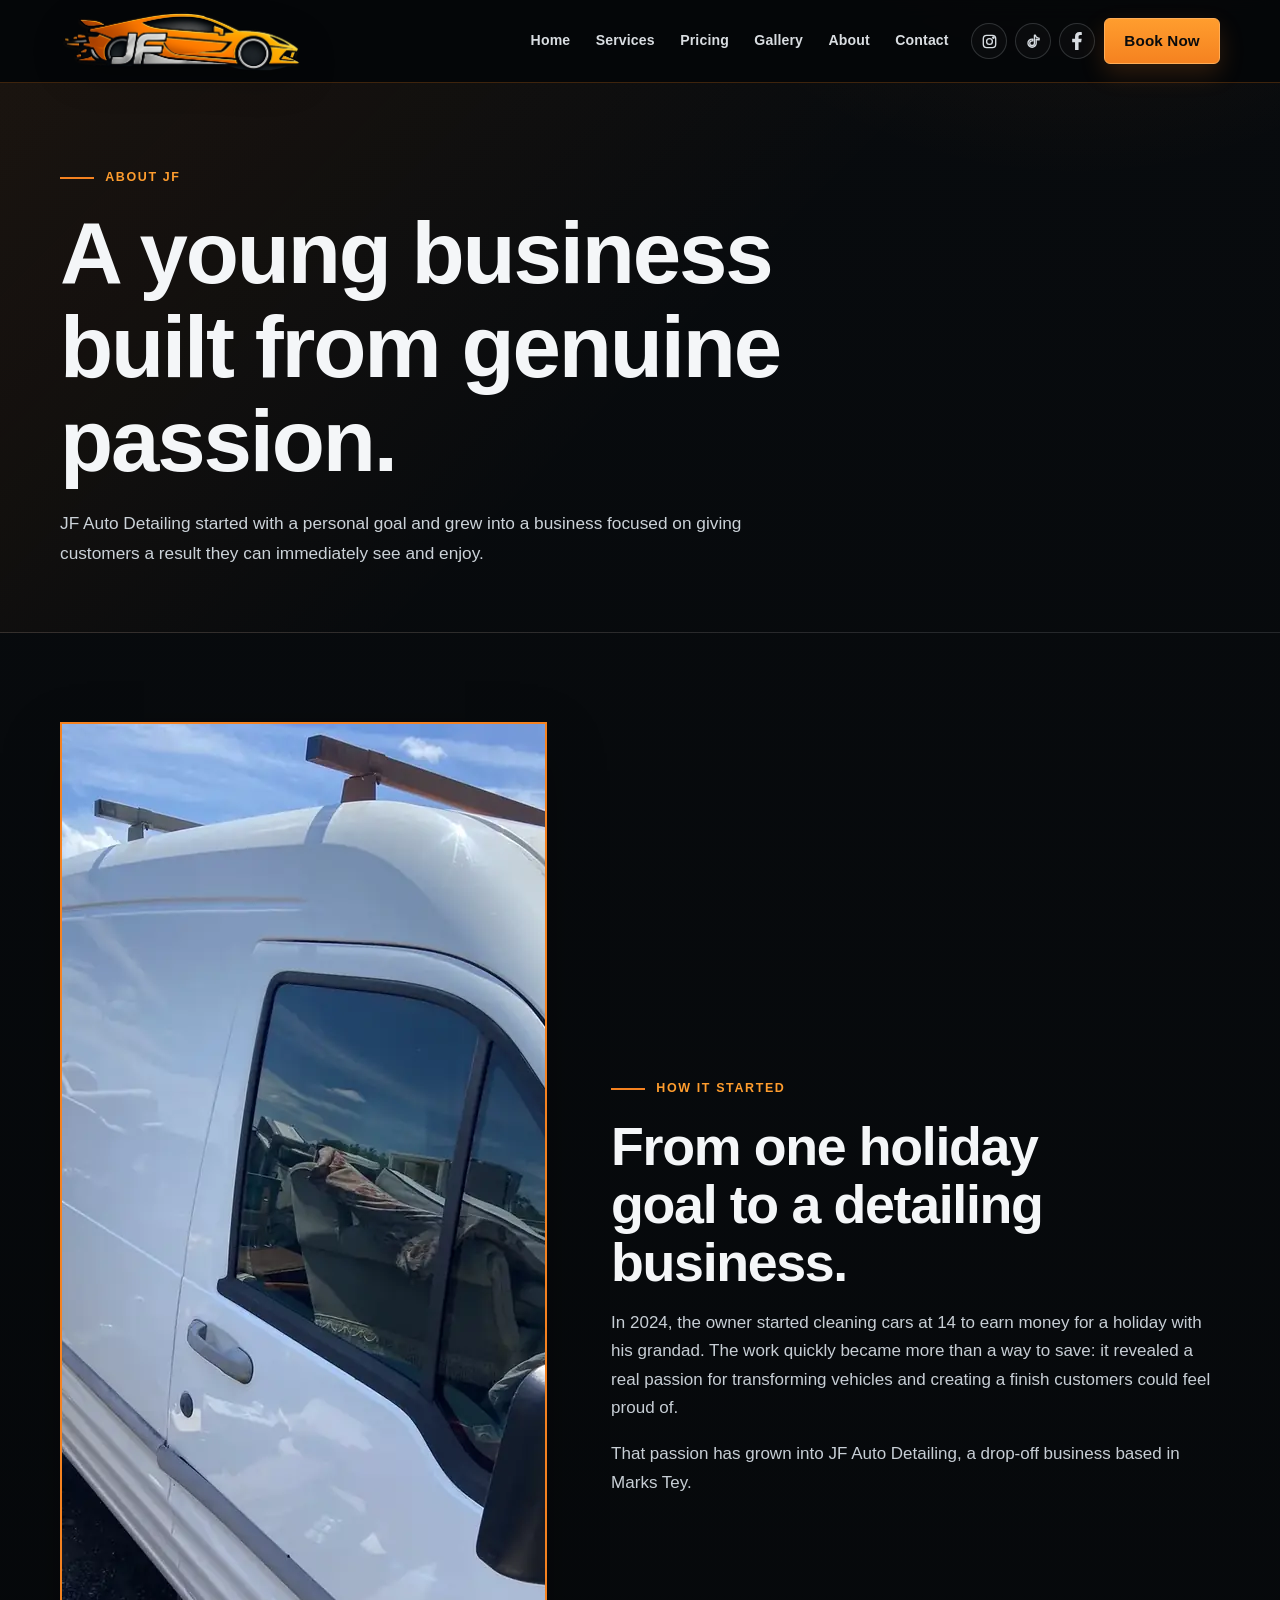
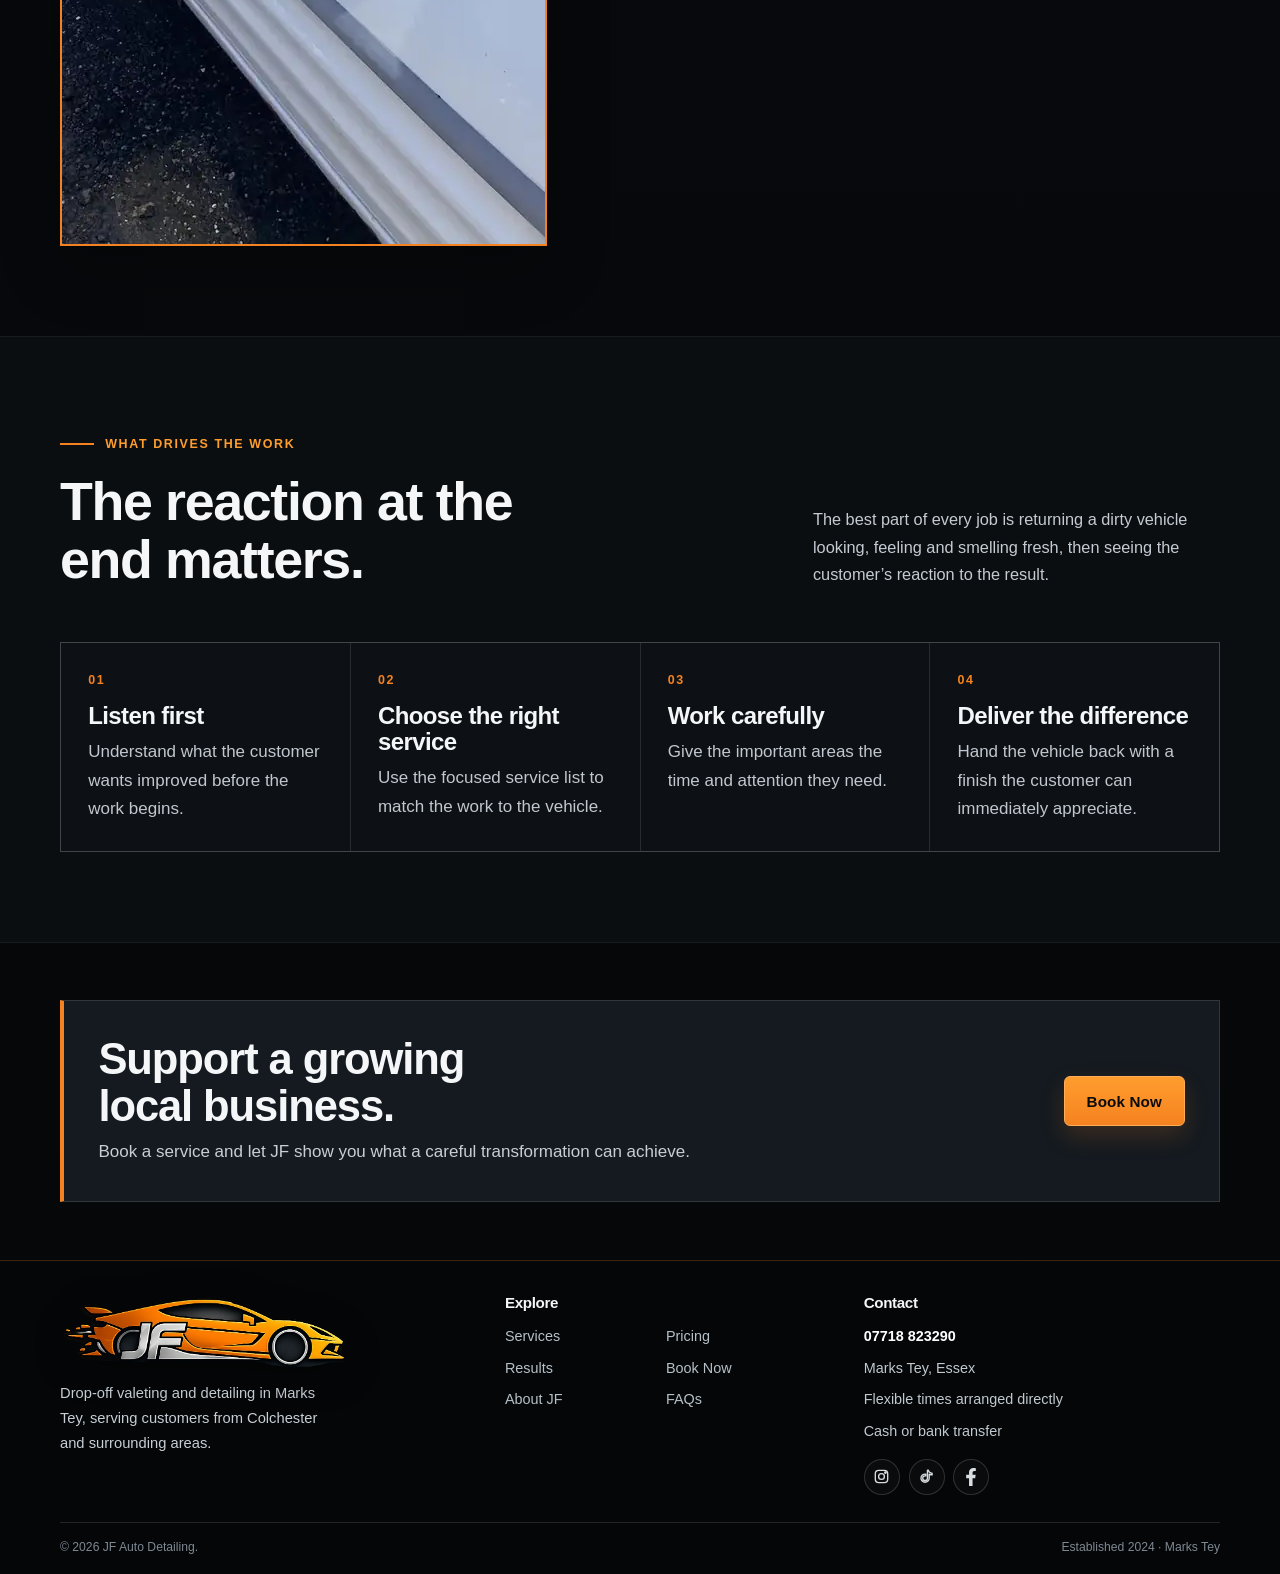
==== about.html @ 9f219333 "Add files via upload" ====
<!DOCTYPE html>
<html lang="en">
<head>
<meta charset="utf-8">
<meta name="viewport" content="width=device-width,initial-scale=1.0">
<meta name="description" content="The story behind JF Auto Detailing, founded in Marks Tey in 2024 by a young car-care enthusiast.">
<meta name="theme-color" content="#050709">
<title>About | JF Auto Detailing</title>
<link rel="icon" href="assets/images/favicon-jf.ico?v=11" sizes="any">
<link rel="icon" href="assets/images/favicon-jf-32.png?v=11" sizes="32x32" type="image/png">
<link rel="apple-touch-icon" href="assets/images/favicon-jf-180.png?v=11" sizes="180x180">

<script>document.documentElement.classList.add('js');</script>
<link rel="stylesheet" href="assets/css/style.css?v=12">
<script defer src="assets/js/site-config.js?v=10"></script>
<script defer src="assets/js/script.js?v=11"></script>
</head><body>
<a class="skip-link" href="#main-content">Skip to main content</a>
<header class="site-header">
  <div class="container nav-wrap">
    <a class="logo" href="index.html" aria-label="JF Auto Detailing homepage">
      <img class="logo-img" src="assets/images/jf-mark-transparent.webp" width="974" height="249" alt="JF Auto Detailing">
    </a>
    <button class="menu-toggle" type="button" aria-label="Open navigation" aria-expanded="false" aria-controls="main-navigation"><span></span></button>
    <nav aria-label="Main navigation">
      <ul class="nav-links" id="main-navigation"><li><a href="index.html">Home</a></li><li><a href="services.html">Services</a></li><li><a href="pricing.html">Pricing</a></li><li><a href="gallery.html">Gallery</a></li><li><a href="about.html" class="active" aria-current="page">About</a></li><li><a href="contact.html">Contact</a></li><li class="nav-socials"><a class="social-icon" data-social="instagram" href="#" aria-label="Instagram"><svg aria-hidden="true" viewBox="0 0 24 24"><rect x="3.25" y="3.25" width="17.5" height="17.5" rx="4.75"></rect><circle cx="12" cy="12" r="4.1"></circle><circle cx="17.55" cy="6.45" r="1.05"></circle></svg><span class="sr-only">Instagram</span></a><a class="social-icon" data-social="tiktok" href="#" aria-label="TikTok"><svg aria-hidden="true" viewBox="0 0 24 24"><path d="M14.7 3.2c.34 1.9 1.37 3.09 3.27 3.77.63.22 1.28.33 1.93.34v2.48a8.17 8.17 0 0 1-4.1-1.08v5.62a5.8 5.8 0 1 1-5.8-5.79c.33 0 .65.03.96.08v2.53a3.28 3.28 0 0 0-.96-.14 3.31 3.31 0 1 0 3.31 3.32V3.2h1.39Z"></path></svg><span class="sr-only">TikTok</span></a><a class="social-icon" data-social="facebook" href="#" aria-label="Facebook"><svg aria-hidden="true" viewBox="0 0 320 512"><path d="M279.14 288l14.22-92.66h-88.91v-60.13c0-25.35 12.42-50.06 52.24-50.06H297V6.26S260.43 0 225.36 0c-73.22 0-121.08 44.38-121.08 124.72v70.62H22.89V288h81.39v224h100.17V288z"></path></svg><span class="sr-only">Facebook</span></a></li><li class="nav-cta"><a class="btn btn-primary" href="booking.html">Book Now</a></li></ul>
    </nav>
  </div>
</header><main id="main-content">
<section class="page-hero"><div class="container"><span class="eyebrow">About JF</span><h1>A young business built from genuine passion.</h1><p>JF Auto Detailing started with a personal goal and grew into a business focused on giving customers a result they can immediately see and enjoy.</p></div></section>
<section class="section"><div class="container story-grid">
  <div class="story-photo reveal"><img src="assets/images/van-after.webp" width="840" height="1120" alt="White van after JF Auto Detailing completed the clean" loading="lazy" decoding="async"></div>
  <div class="story-copy reveal"><span class="section-kicker">How it started</span><h2>From one holiday goal to a detailing business.</h2><p>In 2024, the owner started cleaning cars at 14 to earn money for a holiday with his grandad. The work quickly became more than a way to save: it revealed a real passion for transforming vehicles and creating a finish customers could feel proud of.</p><p>That passion has grown into JF Auto Detailing, a drop-off business based in Marks Tey.</p></div>
</div></section>
<section class="section section-dark"><div class="container">
  <div class="section-head reveal"><div><span class="section-kicker">What drives the work</span><h2>The reaction at the end matters.</h2></div><p>The best part of every job is returning a dirty vehicle looking, feeling and smelling fresh, then seeing the customer’s reaction to the result.</p></div>
  <div class="steps reveal"><article class="step"><strong>01</strong><h3>Listen first</h3><p>Understand what the customer wants improved before the work begins.</p></article><article class="step"><strong>02</strong><h3>Choose the right service</h3><p>Use the focused service list to match the work to the vehicle.</p></article><article class="step"><strong>03</strong><h3>Work carefully</h3><p>Give the important areas the time and attention they need.</p></article><article class="step"><strong>04</strong><h3>Deliver the difference</h3><p>Hand the vehicle back with a finish the customer can immediately appreciate.</p></article></div>
</div></section>
<section class="section-tight"><div class="container"><div class="cta-band reveal"><div><h2>Support a growing local business.</h2><p>Book a service and let JF show you what a careful transformation can achieve.</p></div><a class="btn btn-primary" href="booking.html">Book Now</a></div></div></section>
</main><div class="mobile-actions" aria-label="Quick contact actions">
  <a class="btn btn-secondary" data-phone-link href="tel:+447718823290">Call</a>
  <a class="btn btn-primary" data-sms-link data-mobile-label="Text JF" data-desktop-label="Email JF" href="sms:+447718823290">Text JF</a>
</div>
<footer class="site-footer">
  <div class="container">
    <div class="footer-grid">
      <div class="footer-brand">
        <a class="logo footer-logo" href="index.html" aria-label="JF Auto Detailing homepage">
          <img class="logo-img" src="assets/images/jf-mark-transparent.webp" width="974" height="249" alt="JF Auto Detailing" loading="lazy">
        </a>
        <p data-config-text="footerDescription">Drop-off valeting and detailing in Marks Tey.</p>
      </div>
      <div>
        <h4>Explore</h4>
        <ul class="footer-links">
          <li><a href="services.html">Services</a></li>
          <li><a href="pricing.html">Pricing</a></li>
          <li><a href="gallery.html">Results</a></li>
          <li><a href="booking.html">Book Now</a></li>
          <li><a href="about.html">About JF</a></li>
          <li><a href="faq.html">FAQs</a></li>
        </ul>
      </div>
      <div>
        <h4>Contact</h4>
        <div class="footer-contact">
          <a data-phone-link href="tel:+447718823290">07718 823290</a>
          <span>Marks Tey, Essex</span>
          <span>Flexible times arranged directly</span>
          <span>Cash or bank transfer</span>
        </div>
        <div class="social-row"><a class="social-icon" data-social="instagram" href="#" aria-label="Instagram"><svg aria-hidden="true" viewBox="0 0 24 24"><rect x="3.25" y="3.25" width="17.5" height="17.5" rx="4.75"></rect><circle cx="12" cy="12" r="4.1"></circle><circle cx="17.55" cy="6.45" r="1.05"></circle></svg><span class="sr-only">Instagram</span></a><a class="social-icon" data-social="tiktok" href="#" aria-label="TikTok"><svg aria-hidden="true" viewBox="0 0 24 24"><path d="M14.7 3.2c.34 1.9 1.37 3.09 3.27 3.77.63.22 1.28.33 1.93.34v2.48a8.17 8.17 0 0 1-4.1-1.08v5.62a5.8 5.8 0 1 1-5.8-5.79c.33 0 .65.03.96.08v2.53a3.28 3.28 0 0 0-.96-.14 3.31 3.31 0 1 0 3.31 3.32V3.2h1.39Z"></path></svg><span class="sr-only">TikTok</span></a><a class="social-icon" data-social="facebook" href="#" aria-label="Facebook"><svg aria-hidden="true" viewBox="0 0 320 512"><path d="M279.14 288l14.22-92.66h-88.91v-60.13c0-25.35 12.42-50.06 52.24-50.06H297V6.26S260.43 0 225.36 0c-73.22 0-121.08 44.38-121.08 124.72v70.62H22.89V288h81.39v224h100.17V288z"></path></svg><span class="sr-only">Facebook</span></a></div>
      </div>
    </div>
    <div class="footer-bottom">
      <span>© <span data-year></span> JF Auto Detailing.</span>
      <span>Established 2024 · Marks Tey</span>
    </div>
  </div>
</footer>
</body>
</html>
---- assets/css/style.css ----
:root{
  --orange:#f58220;
  --orange-bright:#ff9d2e;
  --orange-deep:#c75a0b;
  --black:#050709;
  --ink:#080b0e;
  --ink-soft:#0d1115;
  --panel:#11161b;
  --panel-raised:#161c22;
  --silver:#d8dde2;
  --silver-dark:#9ea7b0;
  --text:#f4f6f8;
  --body:#c7ced5;
  --muted:#aeb7c0;
  --line:rgba(216,221,226,.14);
  --orange-line:rgba(245,130,32,.48);
  --header-height:82px;
  --container:1160px;
  --radius:10px;
  --radius-sm:6px;
  --section-space:clamp(4.6rem,7vw,6.6rem);
  --ease:cubic-bezier(.22,1,.36,1);
  --shadow:0 22px 55px rgba(0,0,0,.28);
  --display:Bahnschrift,"Arial Narrow","Segoe UI",Arial,sans-serif;
  --body-font:Aptos,"Segoe UI",Arial,sans-serif;
}

*,*::before,*::after{box-sizing:border-box}
html{scroll-behavior:smooth;background:var(--black)}
body{
  margin:0;
  font-family:var(--body-font);
  color:var(--text);
  background:
    radial-gradient(circle at 84% -10%,rgba(245,130,32,.13),transparent 31rem),
    linear-gradient(180deg,#080b0e 0,#050709 100%);
  font-size:17px;
  line-height:1.68;
  -webkit-font-smoothing:antialiased;
  text-rendering:optimizeLegibility;
}
body.menu-open{overflow:hidden}
img{display:block;max-width:100%}
a{color:inherit;text-decoration:none}
button,input,select,textarea{font:inherit}
fieldset{margin:0;padding:0;border:0;min-width:0}
input,select,textarea{color-scheme:dark}
button,a{-webkit-tap-highlight-color:transparent}
::selection{background:var(--orange);color:var(--black)}
:focus-visible{outline:3px solid var(--orange-bright);outline-offset:4px}

.sr-only{position:absolute!important;width:1px;height:1px;padding:0;margin:-1px;overflow:hidden;clip:rect(0,0,0,0);white-space:nowrap;border:0}
.skip-link{position:fixed;left:1rem;top:-5rem;z-index:3000;padding:.75rem 1rem;background:var(--orange);color:var(--black);font-weight:900;border-radius:4px;transition:top .2s}
.skip-link:focus{top:1rem}
.container{width:min(calc(100% - clamp(1.5rem,5vw,4rem)),var(--container));margin-inline:auto}
.section{padding:var(--section-space) 0}
.section-tight{padding:clamp(2.8rem,4.5vw,4rem) 0}
.section-dark{background:#0a0e11;border-block:1px solid rgba(255,255,255,.055)}
.rule-top{border-top:1px solid var(--orange-line)}

h1,h2,h3,h4{
  margin:0;
  color:var(--text);
  font-family:var(--display);
  font-weight:800;
  line-height:1.08;
  letter-spacing:-.025em;
}
h1{font-size:clamp(3rem,6.8vw,6.1rem);max-width:13.5ch}
h2{font-size:clamp(2.1rem,4.2vw,3.8rem);max-width:16ch}
h3{font-size:clamp(1.18rem,2vw,1.5rem)}
h4{font-size:1.02rem}
h1+h2,h1+h3,h2+h3{margin-top:1.15rem}
p{margin:0;color:var(--body)}
p+p{margin-top:1rem}
.lead{font-size:clamp(1.05rem,1.7vw,1.22rem);line-height:1.72;max-width:64ch;color:#d6dbe0}
.small{font-size:.92rem}
.orange{color:var(--orange-bright)}

.eyebrow,.section-kicker{
  display:inline-flex;
  align-items:center;
  gap:.7rem;
  margin:0 0 1rem;
  color:var(--orange-bright);
  font-family:var(--display);
  font-size:.78rem;
  font-weight:800;
  letter-spacing:.13em;
  text-transform:uppercase;
}
.eyebrow::before,.section-kicker::before{content:"";width:34px;height:2px;background:var(--orange)}
.eyebrow+h1,.section-kicker+h2,.section-kicker+h3{margin-top:.1rem}
.page-hero{
  padding:clamp(3.8rem,6vw,5.5rem) 0 clamp(3.4rem,5vw,4.5rem);
  border-bottom:1px solid var(--line);
  background:linear-gradient(135deg,rgba(245,130,32,.08),transparent 52%);
}
.page-hero h1{max-width:15ch}
.page-hero h1+p{margin-top:1.35rem;max-width:760px;font-size:1.08rem;color:#cbd2d8}

.section-head{
  display:grid;
  grid-template-columns:minmax(0,1fr) minmax(280px,.58fr);
  gap:clamp(1.5rem,4vw,3.4rem);
  align-items:end;
  margin-bottom:clamp(2.2rem,4.2vw,3.5rem);
}
.section-head.center{display:block;max-width:760px;margin-inline:auto;text-align:center}
.section-head.center h2{margin-inline:auto}
.section-head.center p{margin:1.15rem auto 0}
.section-head>p{font-size:1.02rem;color:#c4cbd2}

.site-header{
  position:sticky;
  top:0;
  z-index:1000;
  min-height:var(--header-height);
  background:rgba(5,7,9,.94);
  border-bottom:1px solid rgba(245,130,32,.24);
  backdrop-filter:blur(10px);
}
.nav-wrap{min-height:var(--header-height);display:flex;align-items:center;justify-content:space-between;gap:1.35rem}
.logo{display:flex;align-items:center;flex:0 0 auto;padding:0}
.logo-img{display:block;width:auto;height:62px;max-width:270px;object-fit:contain;filter:drop-shadow(0 8px 18px rgba(0,0,0,.28))}
.nav-links{display:flex;align-items:center;gap:.15rem;margin:0;padding:0;list-style:none}
.nav-links>li>a:not(.btn):not(.social-icon){
  position:relative;
  display:flex;
  align-items:center;
  min-height:44px;
  padding:.65rem .72rem;
  color:#d9dde1;
  font-family:var(--display);
  font-size:.88rem;
  font-weight:700;
  letter-spacing:.01em;
}
.nav-links>li>a:not(.btn):not(.social-icon)::after{
  content:"";
  position:absolute;
  left:.72rem;
  right:.72rem;
  bottom:.34rem;
  height:2px;
  background:var(--orange);
  transform:scaleX(0);
  transform-origin:left;
  transition:transform .22s var(--ease);
}
.nav-links>li>a:not(.btn):not(.social-icon):hover,.nav-links>li>a.active{color:#fff}
.nav-links>li>a:not(.btn):not(.social-icon):hover::after,.nav-links>li>a.active::after{transform:scaleX(1)}
.nav-socials{display:flex;align-items:center;gap:.5rem;margin-left:.55rem}
.social-icon{
  display:inline-grid;
  place-items:center;
  width:36px;
  height:36px;
  border:1px solid rgba(216,221,226,.18);
  border-radius:50%;
  color:var(--silver);
  background:rgba(255,255,255,.025);
  transition:color .18s ease,border-color .18s ease,background .18s ease,transform .18s var(--ease);
}
.social-icon svg{width:17px;height:17px;fill:none;stroke:currentColor;stroke-width:1.9;stroke-linecap:round;stroke-linejoin:round}
.social-icon[data-social="facebook"] svg{width:18px;height:18px;fill:currentColor;stroke:none}
.social-icon:hover{color:#fff;border-color:var(--orange);background:rgba(245,130,32,.11);transform:translateY(-1px)}
.nav-cta{margin-left:.4rem}
.nav-cta .btn{height:46px;min-height:46px;padding:0 1.2rem}
.menu-toggle{display:none;width:46px;height:46px;padding:0;border:1px solid var(--line);border-radius:6px;background:var(--panel);color:#fff;cursor:pointer}
.menu-toggle span,.menu-toggle::before,.menu-toggle::after{content:"";display:block;width:22px;height:2px;margin:5px auto;background:currentColor;transition:.2s ease}
.menu-toggle[aria-expanded="true"] span{opacity:0}
.menu-toggle[aria-expanded="true"]::before{transform:translateY(7px) rotate(45deg)}
.menu-toggle[aria-expanded="true"]::after{transform:translateY(-7px) rotate(-45deg)}

.btn{
  display:inline-flex;
  align-items:center;
  justify-content:center;
  gap:.55rem;
  min-height:50px;
  padding:0 1.35rem;
  border:1px solid transparent;
  border-radius:var(--radius-sm);
  font-family:var(--display);
  font-weight:800;
  font-size:.95rem;
  line-height:1;
  letter-spacing:.01em;
  cursor:pointer;
  transition:transform .18s var(--ease),background .18s ease,border-color .18s ease,box-shadow .18s ease,color .18s ease;
}
.btn:hover{transform:translateY(-2px)}
.btn-primary{
  color:#090b0d;
  background:linear-gradient(180deg,var(--orange-bright),var(--orange));
  border-color:#ffad57;
  box-shadow:0 10px 24px rgba(245,130,32,.18);
}
.btn-primary:hover{background:linear-gradient(180deg,#ffad45,#f58a27);box-shadow:0 13px 30px rgba(245,130,32,.26)}
.btn-secondary{color:#fff;background:rgba(255,255,255,.025);border-color:rgba(216,221,226,.27)}
.btn-secondary:hover{border-color:var(--orange);background:rgba(245,130,32,.09)}
.button-row{display:flex;flex-wrap:wrap;gap:.8rem}

.hero{position:relative;overflow:hidden;padding:clamp(3.7rem,6vw,5.5rem) 0 clamp(4.4rem,7vw,6.2rem)}
.hero::after{content:"";position:absolute;left:0;right:0;bottom:0;height:1px;background:linear-gradient(90deg,transparent,var(--orange),transparent);opacity:.4}
.hero-grid{display:grid;grid-template-columns:minmax(0,1.04fr) minmax(380px,.78fr);gap:clamp(2.4rem,5vw,5rem);align-items:center}
.hero-copy .lead{margin:1.5rem 0 1.9rem}
.hero-copy h1 em{color:var(--orange-bright);font-style:normal}
.hero-facts{display:flex;flex-wrap:wrap;gap:.8rem 1.35rem;margin-top:2rem;padding-top:1.3rem;border-top:1px solid var(--line)}
.hero-facts span{display:flex;align-items:center;gap:.5rem;color:#d0d6dc;font-family:var(--display);font-size:.83rem;font-weight:650}
.hero-facts span::before{content:"";width:7px;height:7px;background:var(--orange);transform:rotate(45deg)}
.hero-media{
  position:relative;
  min-height:560px;
  overflow:hidden;
  border:2px solid var(--orange);
  background:#101419;
  box-shadow:var(--shadow);
}
.hero-media>img{width:100%;height:100%;min-height:560px;object-fit:cover;object-position:center 55%}
.hero-media::after{content:"";position:absolute;inset:0;background:linear-gradient(180deg,transparent 62%,rgba(4,6,8,.68))}
.hero-stamp{
  position:absolute;
  left:1rem;
  bottom:1rem;
  z-index:2;
  padding:.7rem .9rem;
  background:rgba(5,7,9,.9);
  border-left:3px solid var(--orange);
  color:#fff;
  font-family:var(--display);
  font-weight:800;
  font-size:.75rem;
  letter-spacing:.09em;
  text-transform:uppercase;
}

.rule-grid{display:grid;grid-template-columns:repeat(4,minmax(0,1fr));border-top:1px solid var(--orange-line)}
.rule-card{position:relative;padding:1.65rem 1.3rem 1.65rem 0;border-bottom:1px solid var(--line)}
.rule-card:not(:nth-child(4n)){border-right:1px solid var(--line);padding-right:1.35rem;margin-right:1.35rem}
.rule-card .number{display:block;margin-bottom:.95rem;color:var(--orange);font-family:var(--display);font-size:.72rem;font-weight:800;letter-spacing:.13em}
.rule-card p{margin-top:.72rem;font-size:.96rem;color:#c3cad1}
.rule-card .price{display:block;margin-top:1rem;color:#fff;font-family:var(--display);font-weight:800}

.compare{
  --position:50%;
  position:relative;
  aspect-ratio:3/4;
  min-height:0;
  overflow:hidden;
  background:#11161b;
  border:2px solid var(--orange);
  box-shadow:var(--shadow);
}
.compare img{position:absolute;inset:0;width:100%;height:100%;object-fit:cover}
.compare img.after{clip-path:inset(0 0 0 var(--position))}
.compare::after{content:"";position:absolute;top:0;bottom:0;left:var(--position);width:2px;background:#fff;box-shadow:0 0 0 2px rgba(245,130,32,.72);transform:translateX(-1px);pointer-events:none}
.compare-range{position:absolute;inset:0;width:100%;height:100%;opacity:0;cursor:ew-resize;z-index:4}
.compare-label{position:absolute;top:.85rem;z-index:3;padding:.4rem .62rem;background:rgba(5,7,9,.86);border:1px solid rgba(255,255,255,.2);font-family:var(--display);font-size:.7rem;font-weight:800;letter-spacing:.12em;text-transform:uppercase}
.compare-label.before{left:.85rem}.compare-label.after{right:.85rem}
.compare-handle{position:absolute;left:var(--position);top:50%;z-index:3;width:44px;height:44px;border-radius:50%;background:var(--orange);border:4px solid #fff;transform:translate(-50%,-50%);box-shadow:0 8px 25px rgba(0,0,0,.35);pointer-events:none}
.compare-handle::before{content:"↔";display:grid;place-items:center;height:100%;color:#080a0c;font-weight:950}
.compare-copy{display:flex;flex-direction:column;justify-content:center;padding-left:clamp(0rem,3vw,2rem)}
.compare-copy p{margin:1rem 0 1.45rem;color:#c6cdd4}

.steps{display:grid;grid-template-columns:repeat(4,1fr);gap:1px;background:var(--line);border:1px solid var(--line)}
.step{padding:1.7rem;background:var(--ink-soft)}
.step strong{display:block;color:var(--orange);font-family:var(--display);font-size:.78rem;font-weight:800;letter-spacing:.13em;text-transform:uppercase}
.step h3{margin:.75rem 0 .55rem}
.step p{color:#c0c7ce}

.price-strip{display:grid;grid-template-columns:repeat(4,1fr);gap:1px;background:rgba(245,130,32,.34);border:1px solid rgba(245,130,32,.34)}
.price-tile{padding:1.45rem;background:#11161b}
.price-tile span{display:block;color:#c3cad1;font-family:var(--display);font-size:.78rem;font-weight:700;text-transform:uppercase;letter-spacing:.08em}
.price-tile strong{display:block;margin-top:.35rem;color:var(--orange-bright);font-family:var(--display);font-size:1.65rem}

.story-grid{display:grid;grid-template-columns:minmax(360px,.8fr) minmax(0,1fr);gap:clamp(2rem,5vw,5rem);align-items:center}
.story-photo{border:2px solid var(--orange);box-shadow:var(--shadow);overflow:hidden}
.story-photo img{width:100%;min-height:520px;object-fit:cover}
.story-copy p{margin-top:1.1rem}.story-copy .button-row{margin-top:1.55rem}

.service-list{display:grid;grid-template-columns:repeat(2,minmax(0,1fr));gap:1px;background:var(--line);border:1px solid var(--line)}
.service-item{display:grid;grid-template-columns:auto 1fr auto;gap:1rem;align-items:start;padding:1.45rem;background:#0f1418}
.service-index{color:var(--orange);font-family:var(--display);font-size:.73rem;font-weight:800;letter-spacing:.12em}
.service-item h3{margin-bottom:.55rem}.service-item p{font-size:.95rem;color:#c3cad1}
.service-price{color:var(--orange-bright);font-family:var(--display);font-size:1.12rem;font-weight:800;white-space:nowrap}
.extra-grid{display:grid;grid-template-columns:repeat(4,1fr);gap:.85rem}
.extra{padding:1.15rem;border:1px solid var(--line);border-top:2px solid var(--orange);background:#10151a}
.extra p{margin-top:.4rem;font-size:.92rem}.extra strong{display:block;margin-top:.55rem;color:var(--orange-bright);font-family:var(--display);font-size:1.2rem}

.pricing-table-wrap{overflow-x:auto;border:1px solid var(--line);border-top:2px solid var(--orange)}
.pricing-table{width:100%;min-width:760px;border-collapse:collapse;background:#0f1317}
.pricing-table th,.pricing-table td{padding:1rem 1.1rem;text-align:left;border-bottom:1px solid var(--line)}
.pricing-table th{color:#fff;background:#151a1f;font-family:var(--display);font-size:.75rem;text-transform:uppercase;letter-spacing:.09em}
.pricing-table td{color:#c7ced5}.pricing-table td:last-child{color:var(--orange-bright);font-family:var(--display);font-weight:800;text-align:right}
.pricing-table tr:last-child td{border-bottom:0}
.offer-grid{display:grid;grid-template-columns:repeat(2,1fr);gap:1rem}
.offer{padding:1.6rem;border:1px solid var(--orange-line);background:linear-gradient(135deg,rgba(245,130,32,.12),rgba(245,130,32,.025))}
.offer strong{display:block;color:var(--orange-bright);font-family:var(--display);font-size:2rem;line-height:1;margin:.55rem 0}

.gallery-grid{display:grid;grid-template-columns:repeat(2,minmax(0,1fr));gap:1.6rem}
.gallery-card{background:var(--panel);border:1px solid var(--orange-line);overflow:hidden}
.gallery-card .compare{border:0;border-bottom:2px solid var(--orange);box-shadow:none}
.gallery-caption{padding:1.15rem 1.2rem}
.gallery-caption h3{margin-bottom:.45rem}.gallery-caption p{font-size:.94rem;color:#c4cbd2}
.gallery-caption span{display:block;margin-top:.75rem;color:var(--orange-bright);font-family:var(--display);font-size:.72rem;font-weight:800;letter-spacing:.1em;text-transform:uppercase}

.form-shell{display:grid;grid-template-columns:minmax(0,1fr) minmax(300px,.42fr);gap:2rem;align-items:start}
.form-card{padding:clamp(1.5rem,3vw,2.2rem);background:var(--panel);border:1px solid var(--line);border-top:3px solid var(--orange)}
.form-grid{display:grid;grid-template-columns:repeat(2,minmax(0,1fr));gap:1rem}
.form-group{display:grid;gap:.5rem}.form-group.full{grid-column:1/-1}
label,legend{color:#f1f3f5;font-family:var(--display);font-weight:700;font-size:.92rem}
input,select,textarea{
  width:100%;
  padding:.9rem .95rem;
  color:#fff;
  background:#090d10;
  border:1px solid rgba(216,221,226,.21);
  border-radius:5px;
  font-family:var(--display);
  font-size:1rem;
  letter-spacing:.01em;
  transition:border-color .18s ease,box-shadow .18s ease,background .18s ease;
}
input::placeholder,textarea::placeholder{color:#8f99a3;opacity:1}
input:focus,select:focus,textarea:focus{border-color:var(--orange);background:#0b1014;box-shadow:0 0 0 3px rgba(245,130,32,.14);outline:0}
textarea{min-height:140px;resize:vertical}
.checkbox-grid{display:grid;grid-template-columns:repeat(2,1fr);gap:.65rem}
.check{display:flex;gap:.65rem;align-items:flex-start;padding:.75rem;background:#0b0f13;border:1px solid var(--line);color:#d1d6db;font-family:var(--display);font-size:.9rem}
.check input{width:auto;margin-top:.2rem;accent-color:var(--orange)}
.form-actions{display:flex;align-items:center;justify-content:space-between;gap:1rem;margin-top:1.5rem}
.form-note{margin-top:1rem;padding:.95rem 1rem;border-left:3px solid var(--orange);background:rgba(245,130,32,.075);color:#cbd1d6;font-size:.92rem}
.side-panel{padding:1.5rem;background:#0e1216;border:1px solid var(--line)}
.side-panel h3{margin-bottom:1rem}.side-panel ul{list-style:none;padding:0;margin:0;display:grid;gap:.85rem}.side-panel li{display:flex;gap:.7rem;color:#c4cbd2}.side-panel li::before{content:"";width:8px;height:8px;margin-top:.55rem;background:var(--orange);transform:rotate(45deg);flex:0 0 auto}
.deposit-alert{display:none;margin-top:1rem;padding:.9rem 1rem;border:1px solid var(--orange-line);background:rgba(245,130,32,.085);color:#f5f3ef}.deposit-alert.show{display:block}

.contact-grid{display:grid;grid-template-columns:repeat(3,1fr);gap:1rem}
.contact-card{padding:1.5rem;background:var(--panel);border:1px solid var(--line);border-top:2px solid var(--orange)}
.contact-card span{display:block;margin-bottom:.72rem;color:var(--orange-bright);font-family:var(--display);font-size:.72rem;font-weight:800;letter-spacing:.12em;text-transform:uppercase}
.contact-card a{font-family:var(--display);font-size:1.12rem;font-weight:800}.contact-card p{margin-top:.5rem;font-size:.92rem}
.social-row{display:flex;flex-wrap:wrap;gap:.55rem;margin-top:1rem}
.location-box{display:grid;grid-template-columns:1fr 1fr;gap:2rem;padding:clamp(1.6rem,4vw,2.8rem);background:var(--panel);border:1px solid var(--line);border-left:4px solid var(--orange)}
.location-mark{display:grid;place-items:center;min-height:260px;background:radial-gradient(circle,rgba(245,130,32,.17),transparent 42%),repeating-linear-gradient(45deg,rgba(255,255,255,.025) 0 1px,transparent 1px 16px),#0c1014;text-align:center}
.location-mark strong{font-family:var(--display);font-size:clamp(2rem,5vw,4rem)}.location-mark span{display:block;color:var(--orange-bright);font-family:var(--display);font-size:.78rem;text-transform:uppercase;letter-spacing:.13em}

.faq-list{display:grid;gap:.65rem;max-width:900px;margin-inline:auto}
.faq-item{border:1px solid var(--line);background:var(--panel)}
.faq-question{width:100%;padding:1.1rem 1.2rem;border:0;background:transparent;color:#fff;display:flex;justify-content:space-between;gap:1rem;text-align:left;font-family:var(--display);font-weight:800;cursor:pointer}
.faq-question::after{content:"+";color:var(--orange);font-size:1.35rem}.faq-question[aria-expanded="true"]::after{content:"−"}
.faq-answer{display:none;padding:0 1.2rem 1.2rem}.faq-answer.open{display:block}.faq-answer p{color:#c5ccd2}

.review-intro{display:grid;grid-template-columns:minmax(0,1fr) minmax(320px,.65fr);gap:2rem;align-items:center}
.review-panel{padding:2rem;border:1px solid var(--orange-line);background:linear-gradient(135deg,rgba(245,130,32,.1),rgba(255,255,255,.02))}
.review-panel strong{display:block;color:var(--orange-bright);font-family:var(--display);font-size:1.7rem;margin-bottom:.7rem}

.cta-band{display:flex;align-items:center;justify-content:space-between;gap:2rem;padding:clamp(1.45rem,3.6vw,2.15rem);background:#141a20;border:1px solid var(--line);border-left:4px solid var(--orange)}
.cta-band h2{font-size:clamp(1.8rem,3.4vw,2.85rem);max-width:18ch}.cta-band p{margin-top:.55rem;color:#c7ced4}

.site-footer{padding:2.15rem 0 1rem;background:#040607;border-top:1px solid rgba(245,130,32,.24)}
.footer-grid{display:grid;grid-template-columns:1.05fr .82fr .95fr;gap:clamp(1.75rem,4vw,3.5rem);align-items:start}
.footer-logo .logo-img{width:auto;height:74px;max-width:305px}
.footer-brand p{max-width:34ch;margin-top:.75rem;font-size:.92rem}
.footer-grid h4{margin-bottom:.8rem;font-size:.95rem}.footer-links{list-style:none;padding:0;margin:0;display:grid;grid-template-columns:repeat(2,minmax(0,1fr));gap:.45rem .9rem}.footer-links a,.footer-links li{color:#b7c0c8;font-size:.9rem}.footer-links a:hover{color:var(--orange-bright)}
.footer-contact{display:grid;gap:.45rem}.footer-contact a,.footer-contact span{color:#c1c8cf;font-size:.9rem}.footer-contact a:first-child{color:#fff;font-family:var(--display);font-weight:800}
.footer-bottom{display:flex;justify-content:space-between;gap:1rem;margin-top:1.7rem;padding-top:.9rem;border-top:1px solid var(--line);color:#7f8993;font-size:.76rem}
.mobile-actions{display:none}

.reveal{opacity:1;transform:none}
.js .reveal{opacity:0;transform:translateY(16px);transition:opacity .52s var(--ease),transform .52s var(--ease)}
.js .reveal.visible{opacity:1;transform:none}

@media (max-width:1120px){
  :root{--header-height:76px}
  .logo-img{width:auto;height:56px;max-width:238px}
  .nav-links>li>a:not(.btn):not(.social-icon){padding-inline:.55rem;font-size:.83rem}
  .nav-socials{display:none}
  .hero-grid{grid-template-columns:minmax(0,1fr) 390px}
  .hero-media,.hero-media>img{min-height:510px}
  .rule-grid{grid-template-columns:repeat(2,1fr)}
  .rule-card:not(:nth-child(4n)){border-right:0;margin-right:0}
  .rule-card:nth-child(odd){border-right:1px solid var(--line);margin-right:1.25rem}
  .extra-grid{grid-template-columns:repeat(2,1fr)}
}
@media (max-width:900px){
  :root{--header-height:72px}
  .logo-img{width:auto;height:52px;max-width:220px}
  .menu-toggle{display:block}
  .nav-links{position:fixed;left:0;right:0;top:var(--header-height);display:none;flex-direction:column;align-items:stretch;gap:.15rem;padding:1rem;background:rgba(5,7,9,.99);border-bottom:1px solid var(--line);max-height:calc(100vh - var(--header-height));overflow:auto}
  .nav-links.open{display:flex}
  .nav-links>li>a:not(.btn):not(.social-icon){justify-content:flex-start;padding:.82rem 1rem}
  .nav-links>li>a:not(.btn):not(.social-icon)::after{left:1rem;right:auto;width:34px}
  .nav-socials{display:flex;margin:.6rem 0 .3rem;padding:0 .6rem}
  .nav-cta{margin:.4rem 0 0}.nav-cta .btn{width:100%}
  .hero-grid,.story-grid,.form-shell,.location-box,.review-intro{grid-template-columns:1fr}
  .hero-media{max-width:620px;min-height:500px}.hero-media>img{min-height:500px}
  .section-head{grid-template-columns:1fr;gap:.8rem}
  .compare-copy{padding:0}
  .gallery-grid{grid-template-columns:1fr}
  .steps,.price-strip{grid-template-columns:repeat(2,1fr)}
  .footer-grid{grid-template-columns:1.1fr 1fr}
  .footer-grid>div:last-child{grid-column:1/-1}
  .footer-logo .logo-img{height:68px;max-width:280px}
  .contact-grid{grid-template-columns:1fr}
}
@media (max-width:640px){
  :root{--header-height:66px;--section-space:4.2rem}
  body{font-size:16px}
  .container{width:min(calc(100% - 1.2rem),var(--container))}
  .logo-img{width:auto;height:46px;max-width:194px}
  h1{font-size:clamp(2.65rem,12.5vw,4.2rem)}h2{font-size:clamp(1.95rem,9.5vw,2.85rem)}
  .page-hero{padding-top:3rem}
  .hero{padding-top:2.5rem}.hero-media,.hero-media>img{min-height:420px}
  .button-row,.form-actions{flex-direction:column;align-items:stretch}.button-row .btn,.form-actions .btn{width:100%}
  .rule-grid,.service-list,.extra-grid,.offer-grid,.steps,.price-strip,.form-grid,.checkbox-grid,.footer-grid{grid-template-columns:1fr}
  .rule-card:nth-child(odd){border-right:0;margin-right:0}.service-item{grid-template-columns:auto 1fr}.service-price{grid-column:2}
  .compare{aspect-ratio:4/5}
  .story-photo img{min-height:390px}
  .footer-grid>div:last-child{grid-column:auto}.footer-logo .logo-img{height:62px;max-width:255px}.footer-links{grid-template-columns:1fr 1fr}.footer-bottom{flex-direction:column}
  .cta-band{align-items:flex-start;flex-direction:column}
  .mobile-actions{position:fixed;z-index:900;left:.65rem;right:.65rem;bottom:.65rem;display:grid;grid-template-columns:1fr 1fr;gap:.5rem}.mobile-actions .btn{min-height:48px;box-shadow:0 12px 30px rgba(0,0,0,.4)}.site-footer{padding-bottom:5.5rem}
}
@media (prefers-reduced-motion:reduce){html{scroll-behavior:auto}*,*::before,*::after{transition-duration:.01ms!important;animation-duration:.01ms!important}.js .reveal{opacity:1;transform:none}}
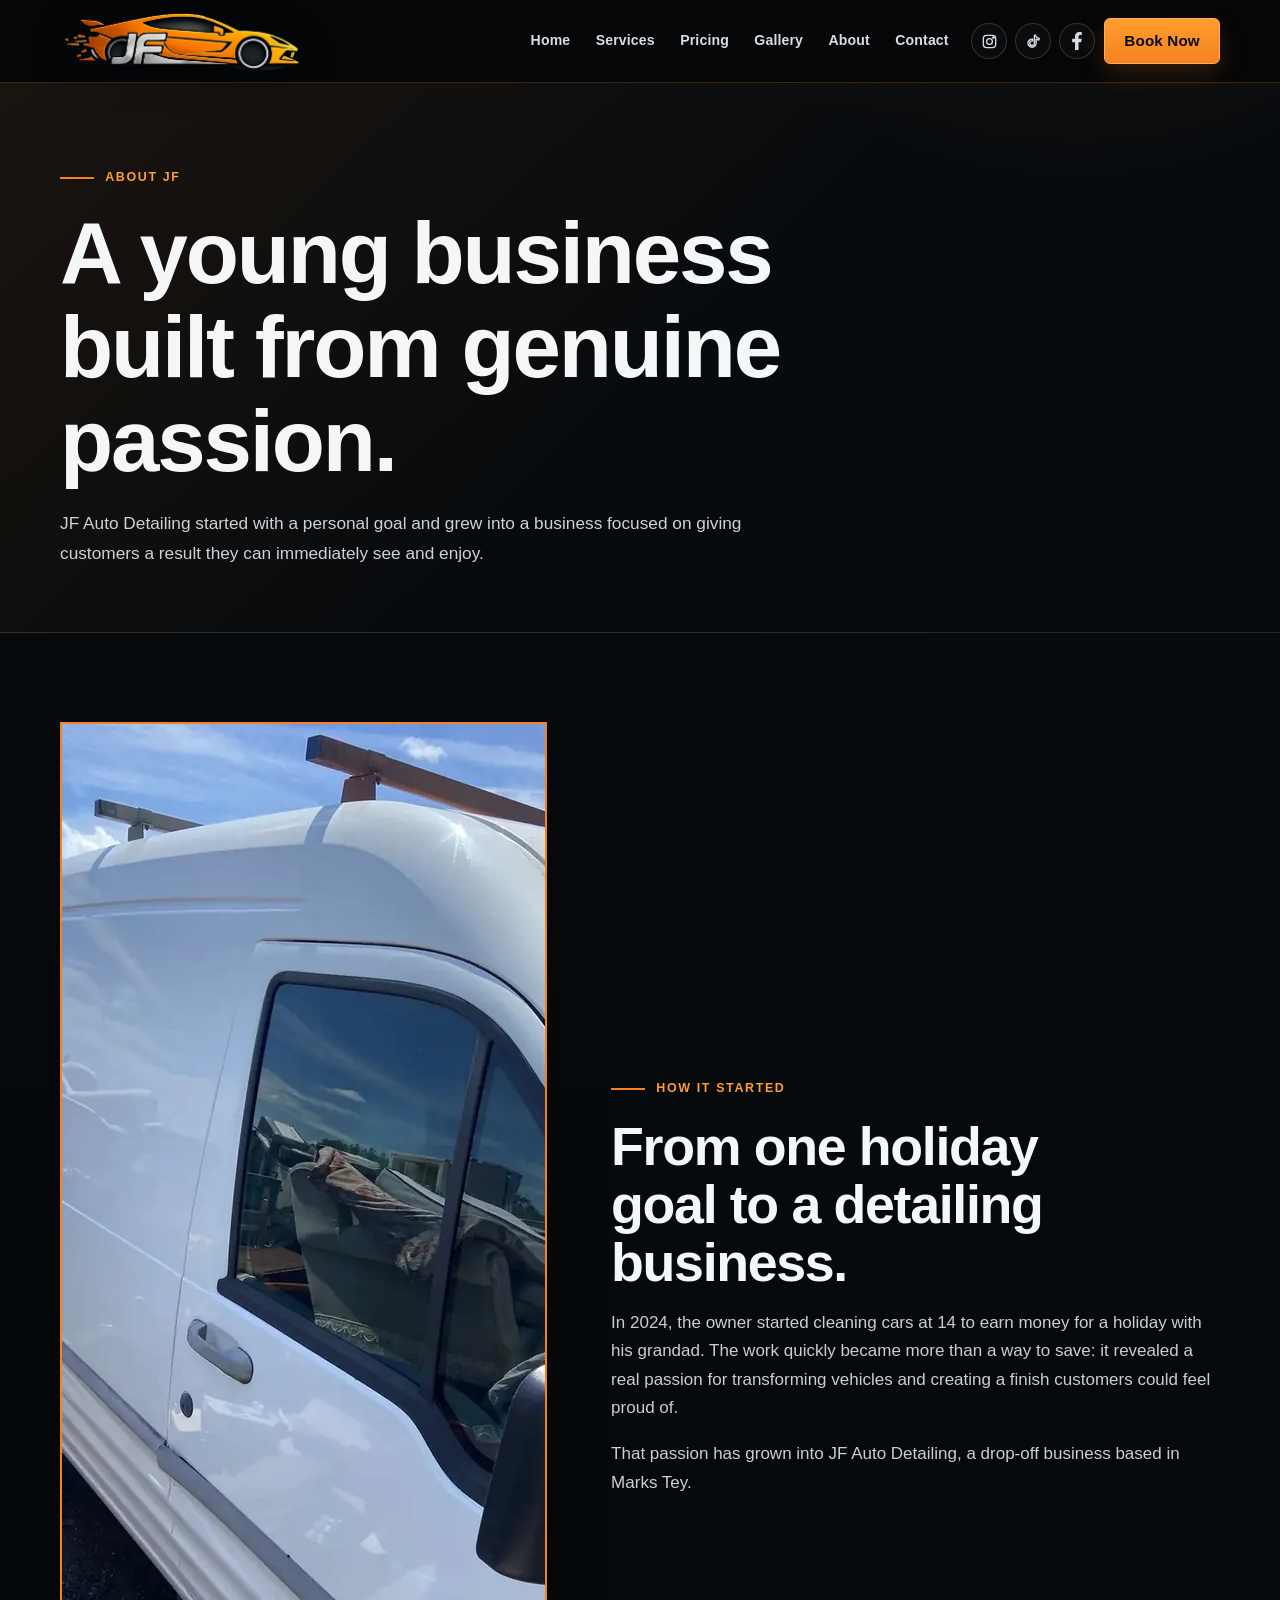
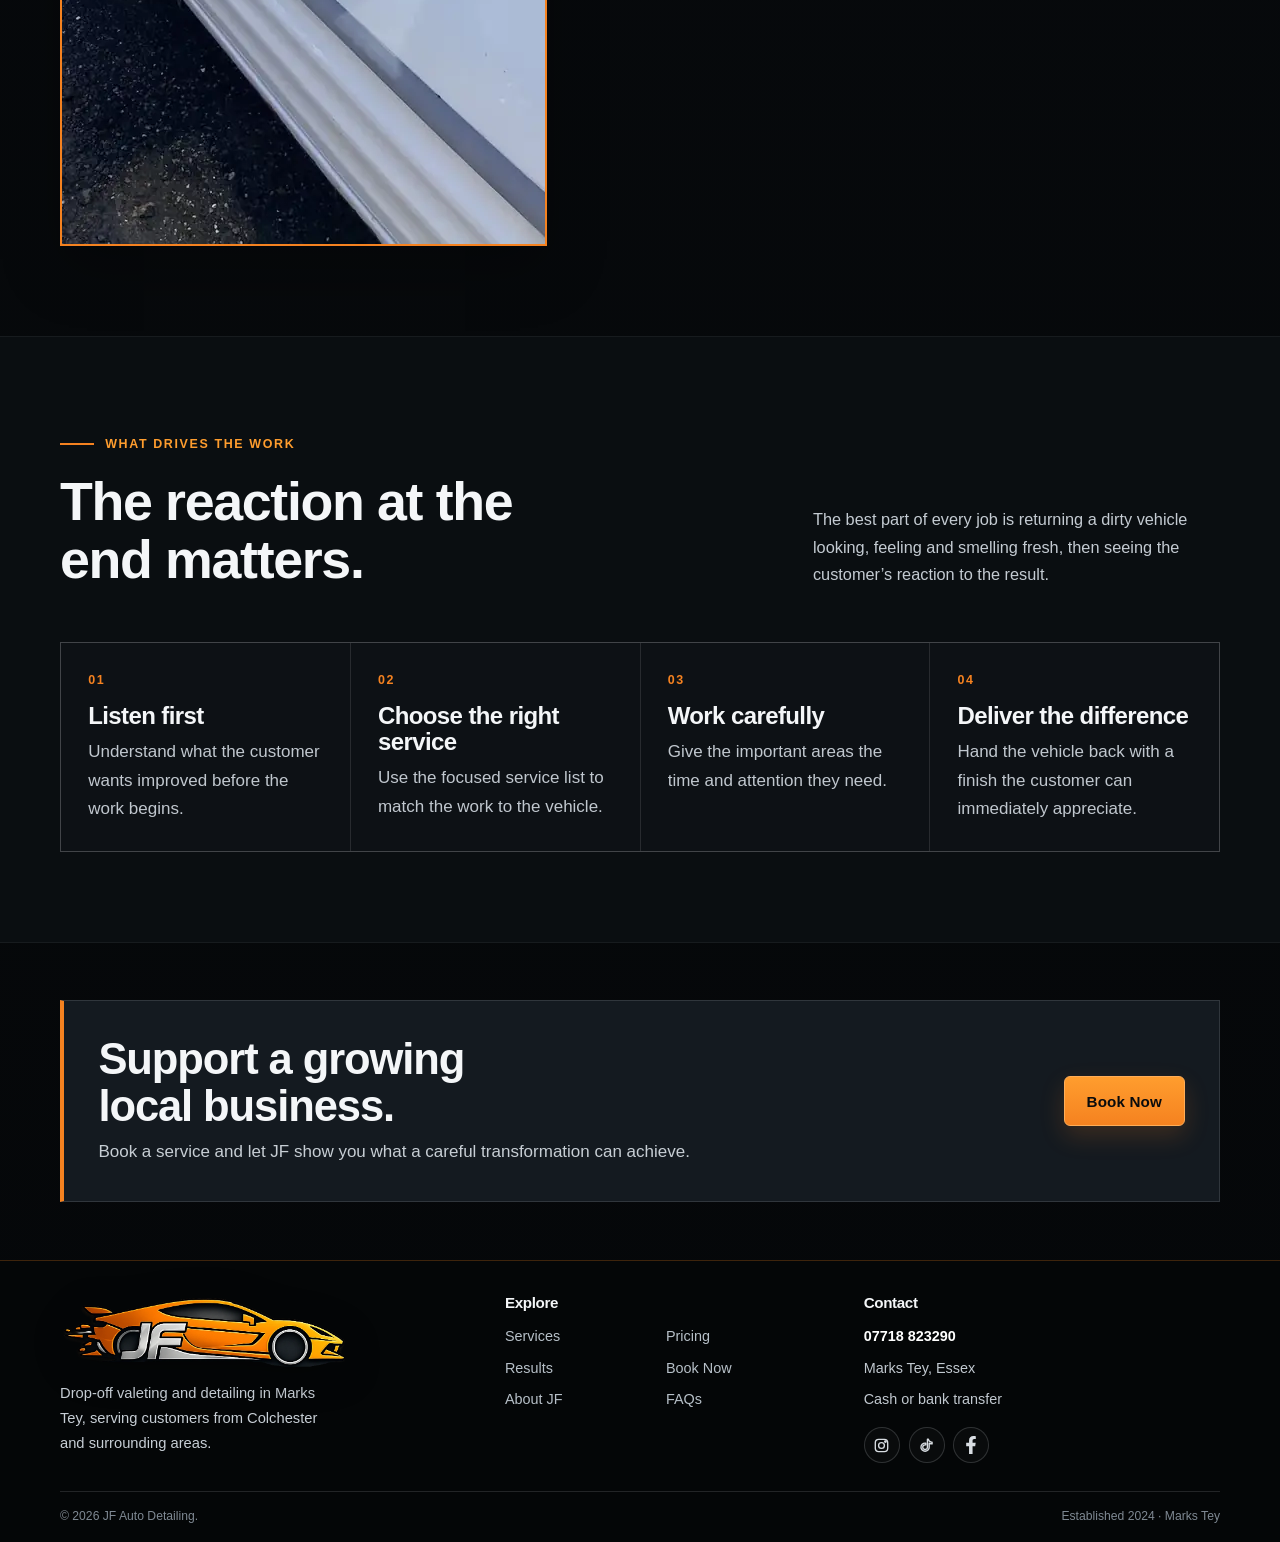
==== commit de1901cb: "Add files via upload" ====
--- a/about.html
+++ b/about.html
@@ -11,8 +11,8 @@
 <link rel="apple-touch-icon" href="assets/images/favicon-jf-180.png?v=11" sizes="180x180">
 
 <script>document.documentElement.classList.add('js');</script>
-<link rel="stylesheet" href="assets/css/style.css?v=12">
-<script defer src="assets/js/site-config.js?v=10"></script>
+<link rel="stylesheet" href="assets/css/style.css?v=13">
+<script defer src="assets/js/site-config.js?v=11"></script>
 <script defer src="assets/js/script.js?v=11"></script>
 </head><body>
 <a class="skip-link" href="#main-content">Skip to main content</a>
@@ -66,7 +66,6 @@
         <div class="footer-contact">
           <a data-phone-link href="tel:+447718823290">07718 823290</a>
           <span>Marks Tey, Essex</span>
-          <span>Flexible times arranged directly</span>
           <span>Cash or bank transfer</span>
         </div>
         <div class="social-row"><a class="social-icon" data-social="instagram" href="#" aria-label="Instagram"><svg aria-hidden="true" viewBox="0 0 24 24"><rect x="3.25" y="3.25" width="17.5" height="17.5" rx="4.75"></rect><circle cx="12" cy="12" r="4.1"></circle><circle cx="17.55" cy="6.45" r="1.05"></circle></svg><span class="sr-only">Instagram</span></a><a class="social-icon" data-social="tiktok" href="#" aria-label="TikTok"><svg aria-hidden="true" viewBox="0 0 24 24"><path d="M14.7 3.2c.34 1.9 1.37 3.09 3.27 3.77.63.22 1.28.33 1.93.34v2.48a8.17 8.17 0 0 1-4.1-1.08v5.62a5.8 5.8 0 1 1-5.8-5.79c.33 0 .65.03.96.08v2.53a3.28 3.28 0 0 0-.96-.14 3.31 3.31 0 1 0 3.31 3.32V3.2h1.39Z"></path></svg><span class="sr-only">TikTok</span></a><a class="social-icon" data-social="facebook" href="#" aria-label="Facebook"><svg aria-hidden="true" viewBox="0 0 320 512"><path d="M279.14 288l14.22-92.66h-88.91v-60.13c0-25.35 12.42-50.06 52.24-50.06H297V6.26S260.43 0 225.36 0c-73.22 0-121.08 44.38-121.08 124.72v70.62H22.89V288h81.39v224h100.17V288z"></path></svg><span class="sr-only">Facebook</span></a></div>
--- a/assets/css/style.css
+++ b/assets/css/style.css
@@ -385,8 +385,10 @@
 }
 @media (max-width:900px){
   :root{--header-height:72px}
+  .nav-wrap{position:relative;justify-content:flex-start}
   .logo-img{width:auto;height:52px;max-width:220px}
-  .menu-toggle{display:block}
+  .menu-toggle{display:block;margin-left:auto;flex:0 0 auto}
+  .nav-wrap>nav{position:absolute;top:0;right:0;width:0;height:0}
   .nav-links{position:fixed;left:0;right:0;top:var(--header-height);display:none;flex-direction:column;align-items:stretch;gap:.15rem;padding:1rem;background:rgba(5,7,9,.99);border-bottom:1px solid var(--line);max-height:calc(100vh - var(--header-height));overflow:auto}
   .nav-links.open{display:flex}
   .nav-links>li>a:not(.btn):not(.social-icon){justify-content:flex-start;padding:.82rem 1rem}
@@ -405,18 +407,24 @@
   .contact-grid{grid-template-columns:1fr}
 }
 @media (max-width:640px){
-  :root{--header-height:66px;--section-space:4.2rem}
+  :root{--header-height:66px;--section-space:3.55rem}
   body{font-size:16px}
   .container{width:min(calc(100% - 1.2rem),var(--container))}
   .logo-img{width:auto;height:46px;max-width:194px}
-  h1{font-size:clamp(2.65rem,12.5vw,4.2rem)}h2{font-size:clamp(1.95rem,9.5vw,2.85rem)}
-  .page-hero{padding-top:3rem}
-  .hero{padding-top:2.5rem}.hero-media,.hero-media>img{min-height:420px}
+  h1{font-size:clamp(2.55rem,12vw,4rem)}h2{font-size:clamp(1.9rem,9vw,2.7rem)}
+  .page-hero{padding:2.65rem 0 3rem}
+  .section-head{margin-bottom:1.9rem}
+  .hero{padding-top:2.35rem}.hero-media,.hero-media>img{min-height:360px}
   .button-row,.form-actions{flex-direction:column;align-items:stretch}.button-row .btn,.form-actions .btn{width:100%}
-  .rule-grid,.service-list,.extra-grid,.offer-grid,.steps,.price-strip,.form-grid,.checkbox-grid,.footer-grid{grid-template-columns:1fr}
+  .rule-grid,.service-list,.extra-grid,.offer-grid,.steps,.form-grid,.checkbox-grid,.footer-grid{grid-template-columns:1fr}
+  .price-strip{grid-template-columns:repeat(2,minmax(0,1fr))}
   .rule-card:nth-child(odd){border-right:0;margin-right:0}.service-item{grid-template-columns:auto 1fr}.service-price{grid-column:2}
   .compare{aspect-ratio:4/5}
-  .story-photo img{min-height:390px}
+  .story-grid{gap:1.3rem}
+  .story-photo{aspect-ratio:4/3;max-height:280px}
+  .story-photo img{width:100%;height:100%;min-height:0;object-fit:cover;object-position:center 52%}
+  .story-copy p{margin-top:.85rem}.story-copy .button-row{margin-top:1.15rem}
+  .form-card,.side-panel{padding:1.2rem}
   .footer-grid>div:last-child{grid-column:auto}.footer-logo .logo-img{height:62px;max-width:255px}.footer-links{grid-template-columns:1fr 1fr}.footer-bottom{flex-direction:column}
   .cta-band{align-items:flex-start;flex-direction:column}
   .mobile-actions{position:fixed;z-index:900;left:.65rem;right:.65rem;bottom:.65rem;display:grid;grid-template-columns:1fr 1fr;gap:.5rem}.mobile-actions .btn{min-height:48px;box-shadow:0 12px 30px rgba(0,0,0,.4)}.site-footer{padding-bottom:5.5rem}
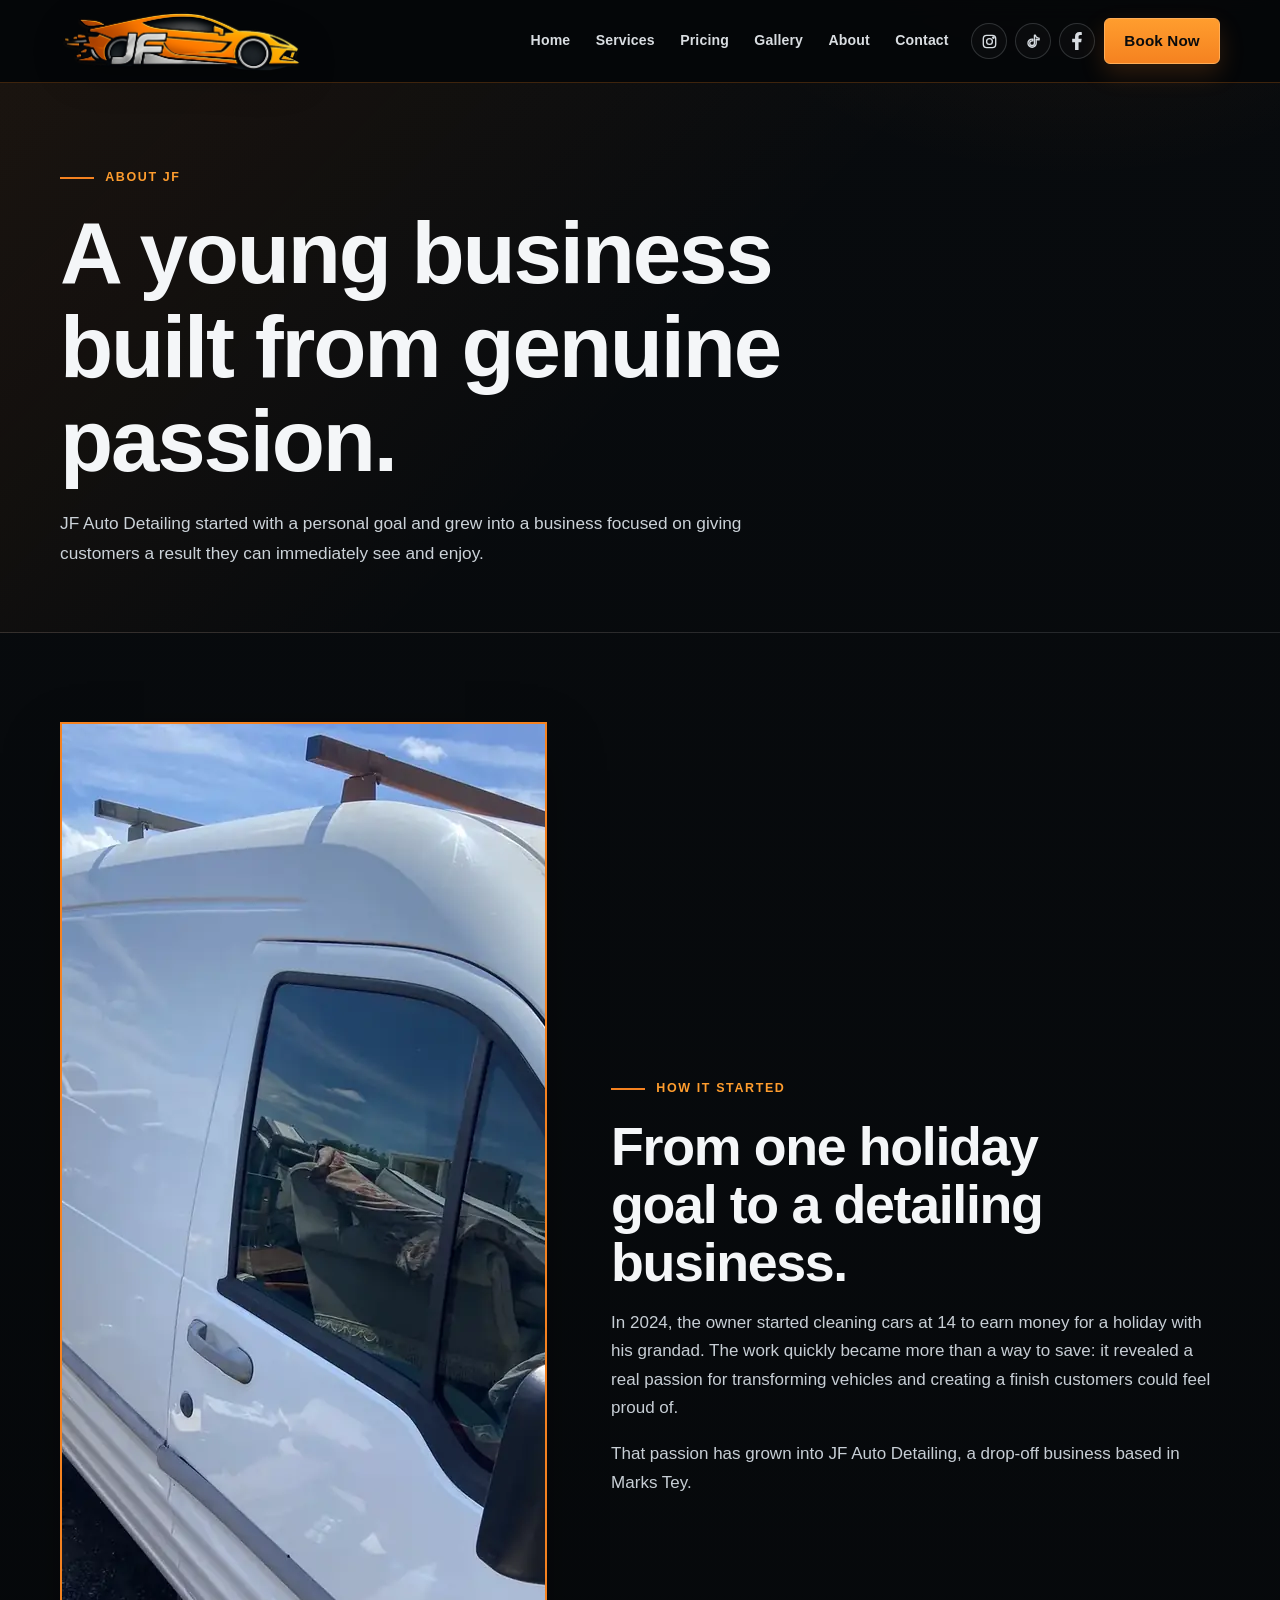
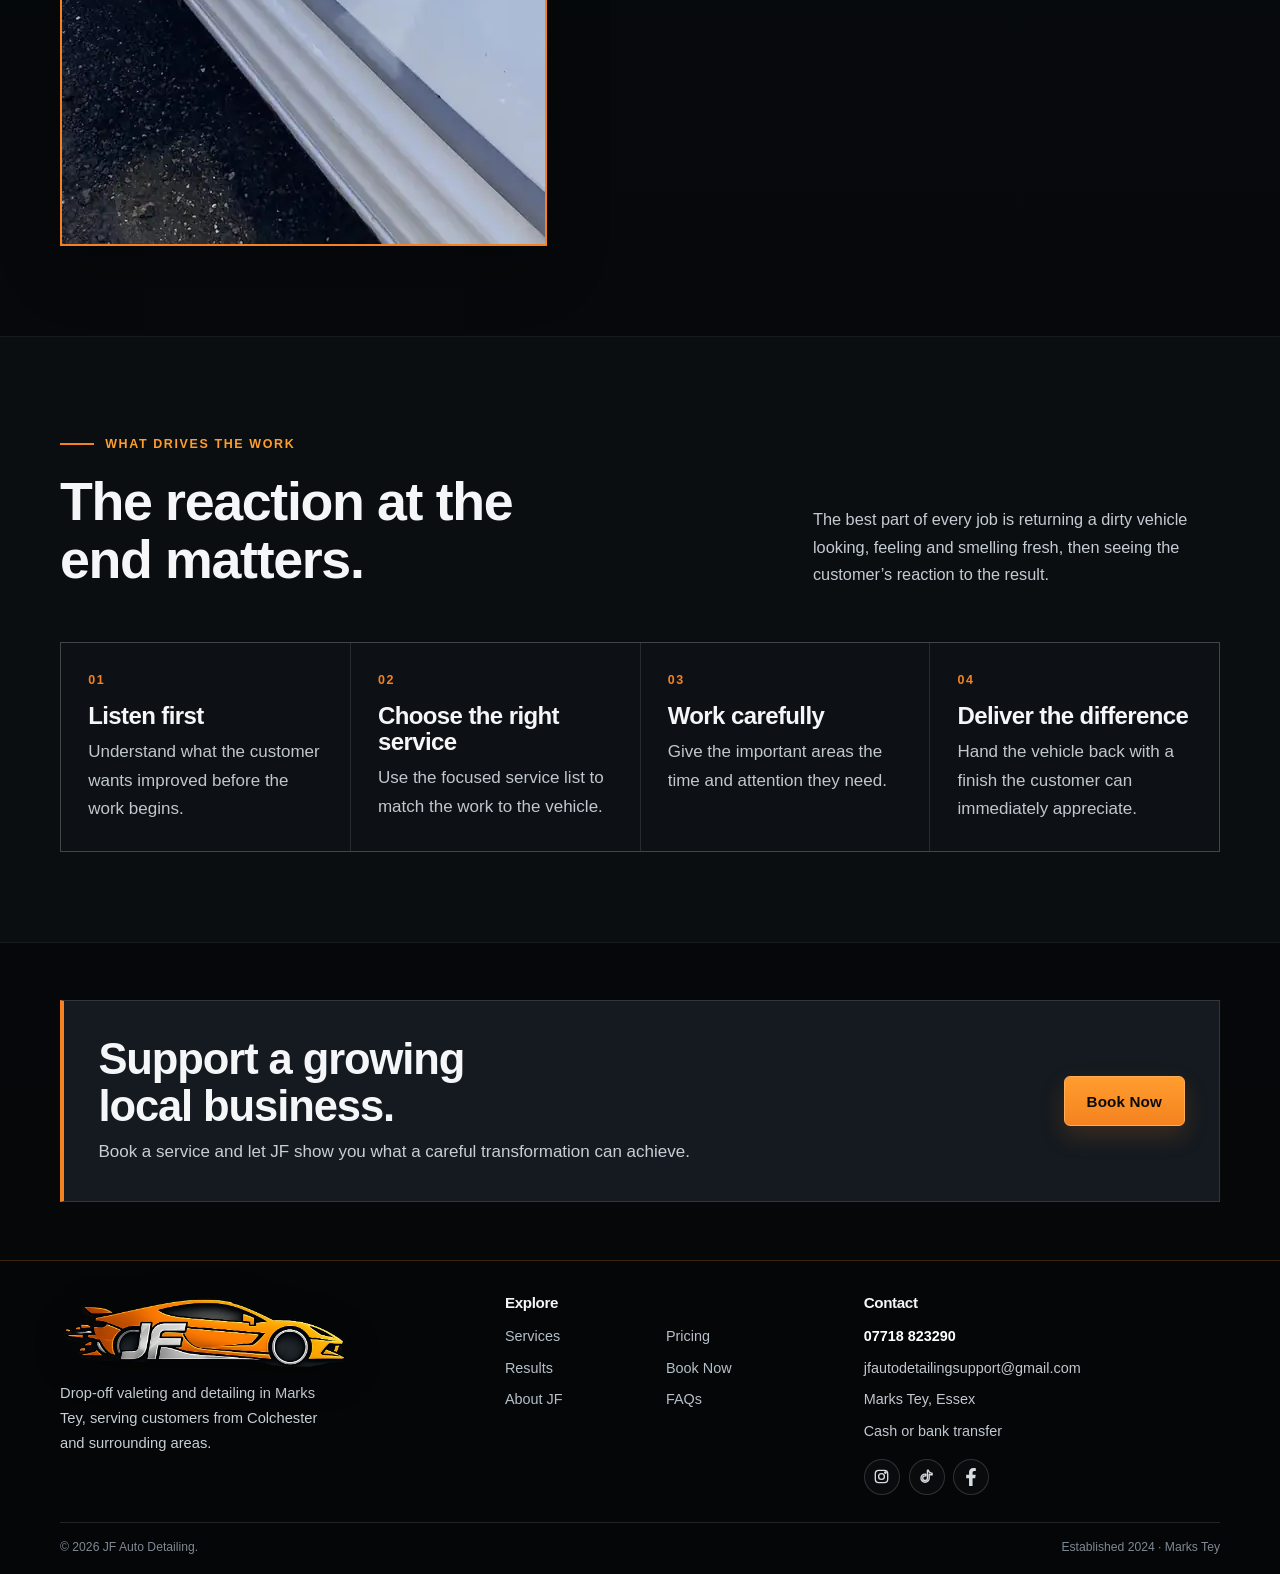
==== commit 10feefe5: "Add files via upload" ====
--- a/about.html
+++ b/about.html
@@ -11,9 +11,9 @@
 <link rel="apple-touch-icon" href="assets/images/favicon-jf-180.png?v=11" sizes="180x180">
 
 <script>document.documentElement.classList.add('js');</script>
-<link rel="stylesheet" href="assets/css/style.css?v=13">
-<script defer src="assets/js/site-config.js?v=11"></script>
-<script defer src="assets/js/script.js?v=11"></script>
+<link rel="stylesheet" href="assets/css/style.css?v=14">
+<script defer src="assets/js/site-config.js?v=12"></script>
+<script defer src="assets/js/script.js?v=12"></script>
 </head><body>
 <a class="skip-link" href="#main-content">Skip to main content</a>
 <header class="site-header">
@@ -65,6 +65,7 @@
         <h4>Contact</h4>
         <div class="footer-contact">
           <a data-phone-link href="tel:+447718823290">07718 823290</a>
+          <a data-email-link href="mailto:jfautodetailingsupport@gmail.com">jfautodetailingsupport@gmail.com</a>
           <span>Marks Tey, Essex</span>
           <span>Cash or bank transfer</span>
         </div>
--- a/assets/css/style.css
+++ b/assets/css/style.css
@@ -345,6 +345,13 @@
 .location-mark{display:grid;place-items:center;min-height:260px;background:radial-gradient(circle,rgba(245,130,32,.17),transparent 42%),repeating-linear-gradient(45deg,rgba(255,255,255,.025) 0 1px,transparent 1px 16px),#0c1014;text-align:center}
 .location-mark strong{font-family:var(--display);font-size:clamp(2rem,5vw,4rem)}.location-mark span{display:block;color:var(--orange-bright);font-family:var(--display);font-size:.78rem;text-transform:uppercase;letter-spacing:.13em}
 
+.map-card{overflow:hidden;background:var(--panel);border:1px solid var(--line);border-top:3px solid var(--orange);box-shadow:var(--shadow)}
+.location-map{display:block;width:100%;height:430px;border:0;background:#0c1014}
+.map-card-footer{display:flex;align-items:center;justify-content:space-between;gap:1rem;padding:1rem 1.15rem;color:#bfc7ce;font-size:.9rem}
+.map-card-footer a{color:var(--orange-bright);font-family:var(--display);font-weight:800}
+.empty-state{max-width:820px;margin-inline:auto;padding:clamp(1.6rem,4vw,2.6rem);text-align:center;background:var(--panel);border:1px solid var(--line);border-top:3px solid var(--orange)}
+.empty-state h2{margin-top:.45rem}.empty-state p{max-width:58ch;margin:.8rem auto 0}.empty-state .button-row{justify-content:center;margin-top:1.45rem}
+
 .faq-list{display:grid;gap:.65rem;max-width:900px;margin-inline:auto}
 .faq-item{border:1px solid var(--line);background:var(--panel)}
 .faq-question{width:100%;padding:1.1rem 1.2rem;border:0;background:transparent;color:#fff;display:flex;justify-content:space-between;gap:1rem;text-align:left;font-family:var(--display);font-weight:800;cursor:pointer}
@@ -427,6 +434,8 @@
   .form-card,.side-panel{padding:1.2rem}
   .footer-grid>div:last-child{grid-column:auto}.footer-logo .logo-img{height:62px;max-width:255px}.footer-links{grid-template-columns:1fr 1fr}.footer-bottom{flex-direction:column}
   .cta-band{align-items:flex-start;flex-direction:column}
+  .location-map{height:320px}
+  .map-card-footer{align-items:flex-start;flex-direction:column}
   .mobile-actions{position:fixed;z-index:900;left:.65rem;right:.65rem;bottom:.65rem;display:grid;grid-template-columns:1fr 1fr;gap:.5rem}.mobile-actions .btn{min-height:48px;box-shadow:0 12px 30px rgba(0,0,0,.4)}.site-footer{padding-bottom:5.5rem}
 }
 @media (prefers-reduced-motion:reduce){html{scroll-behavior:auto}*,*::before,*::after{transition-duration:.01ms!important;animation-duration:.01ms!important}.js .reveal{opacity:1;transform:none}}
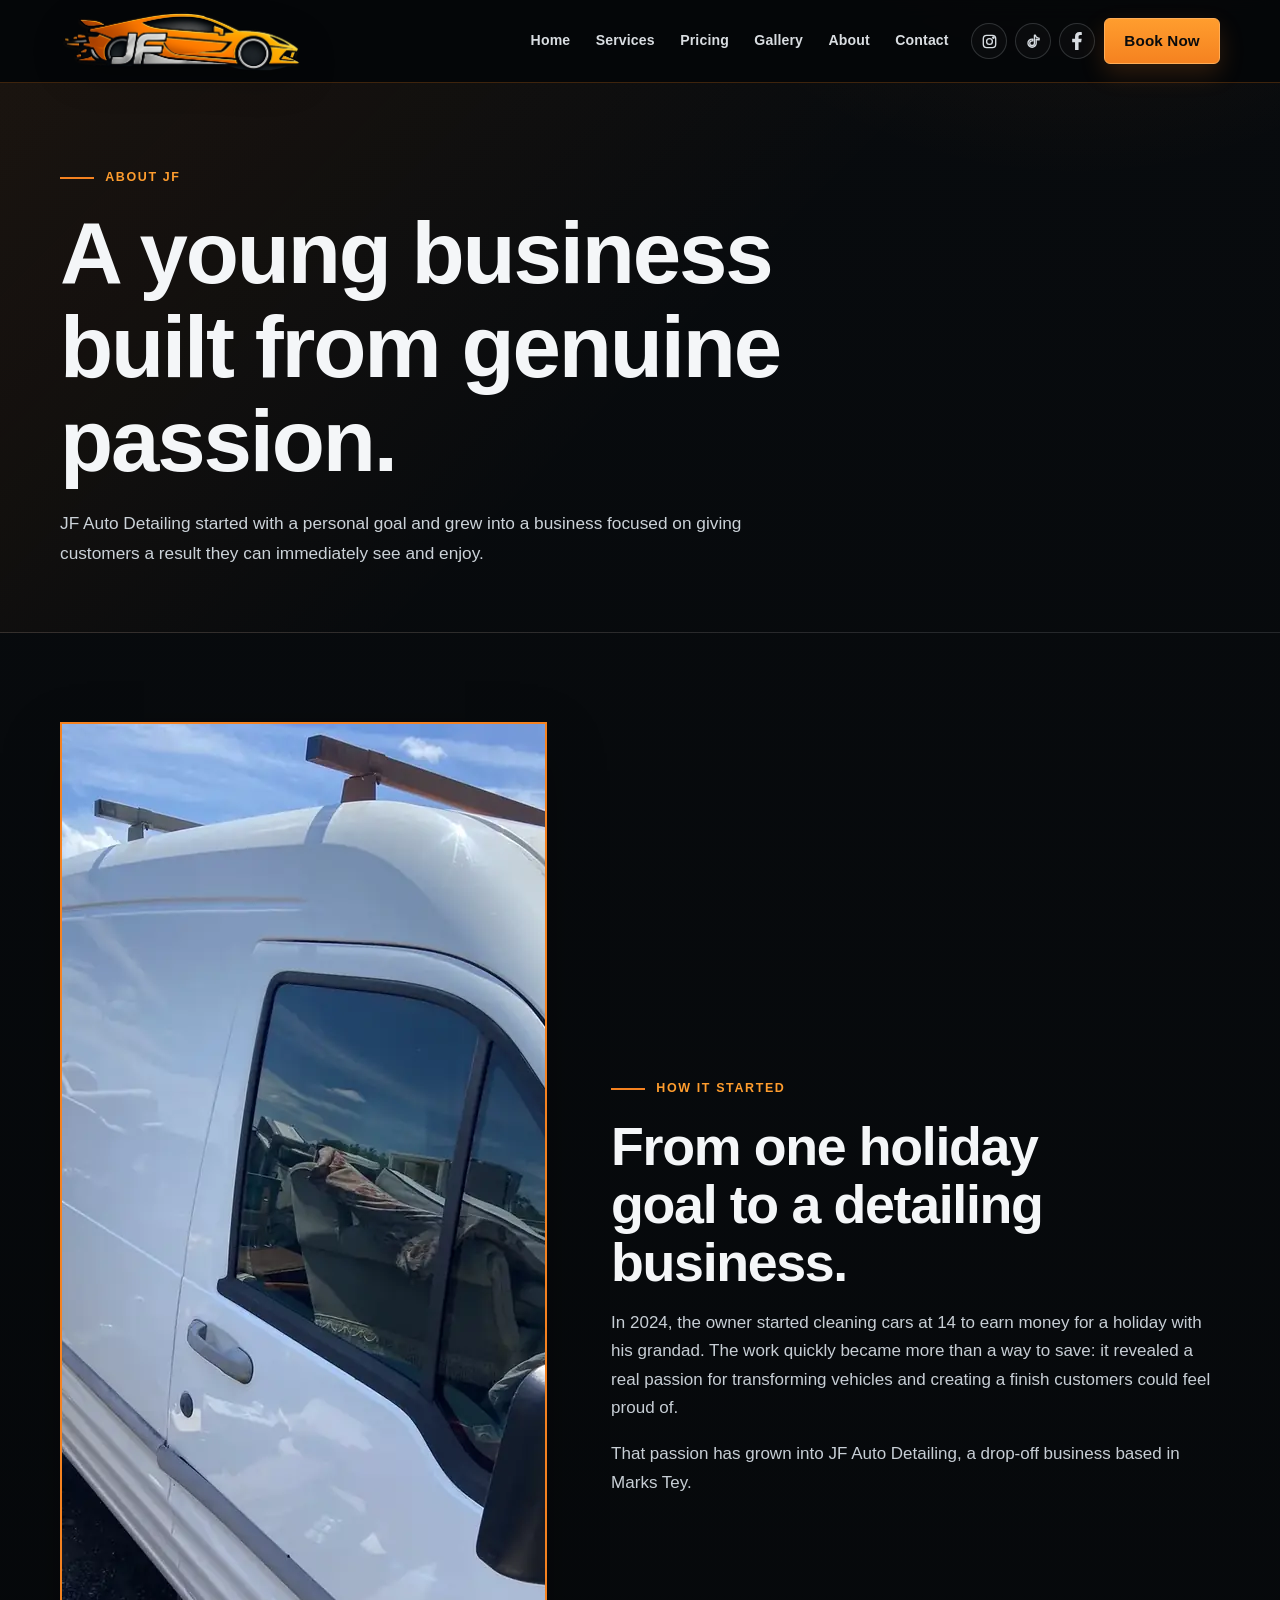
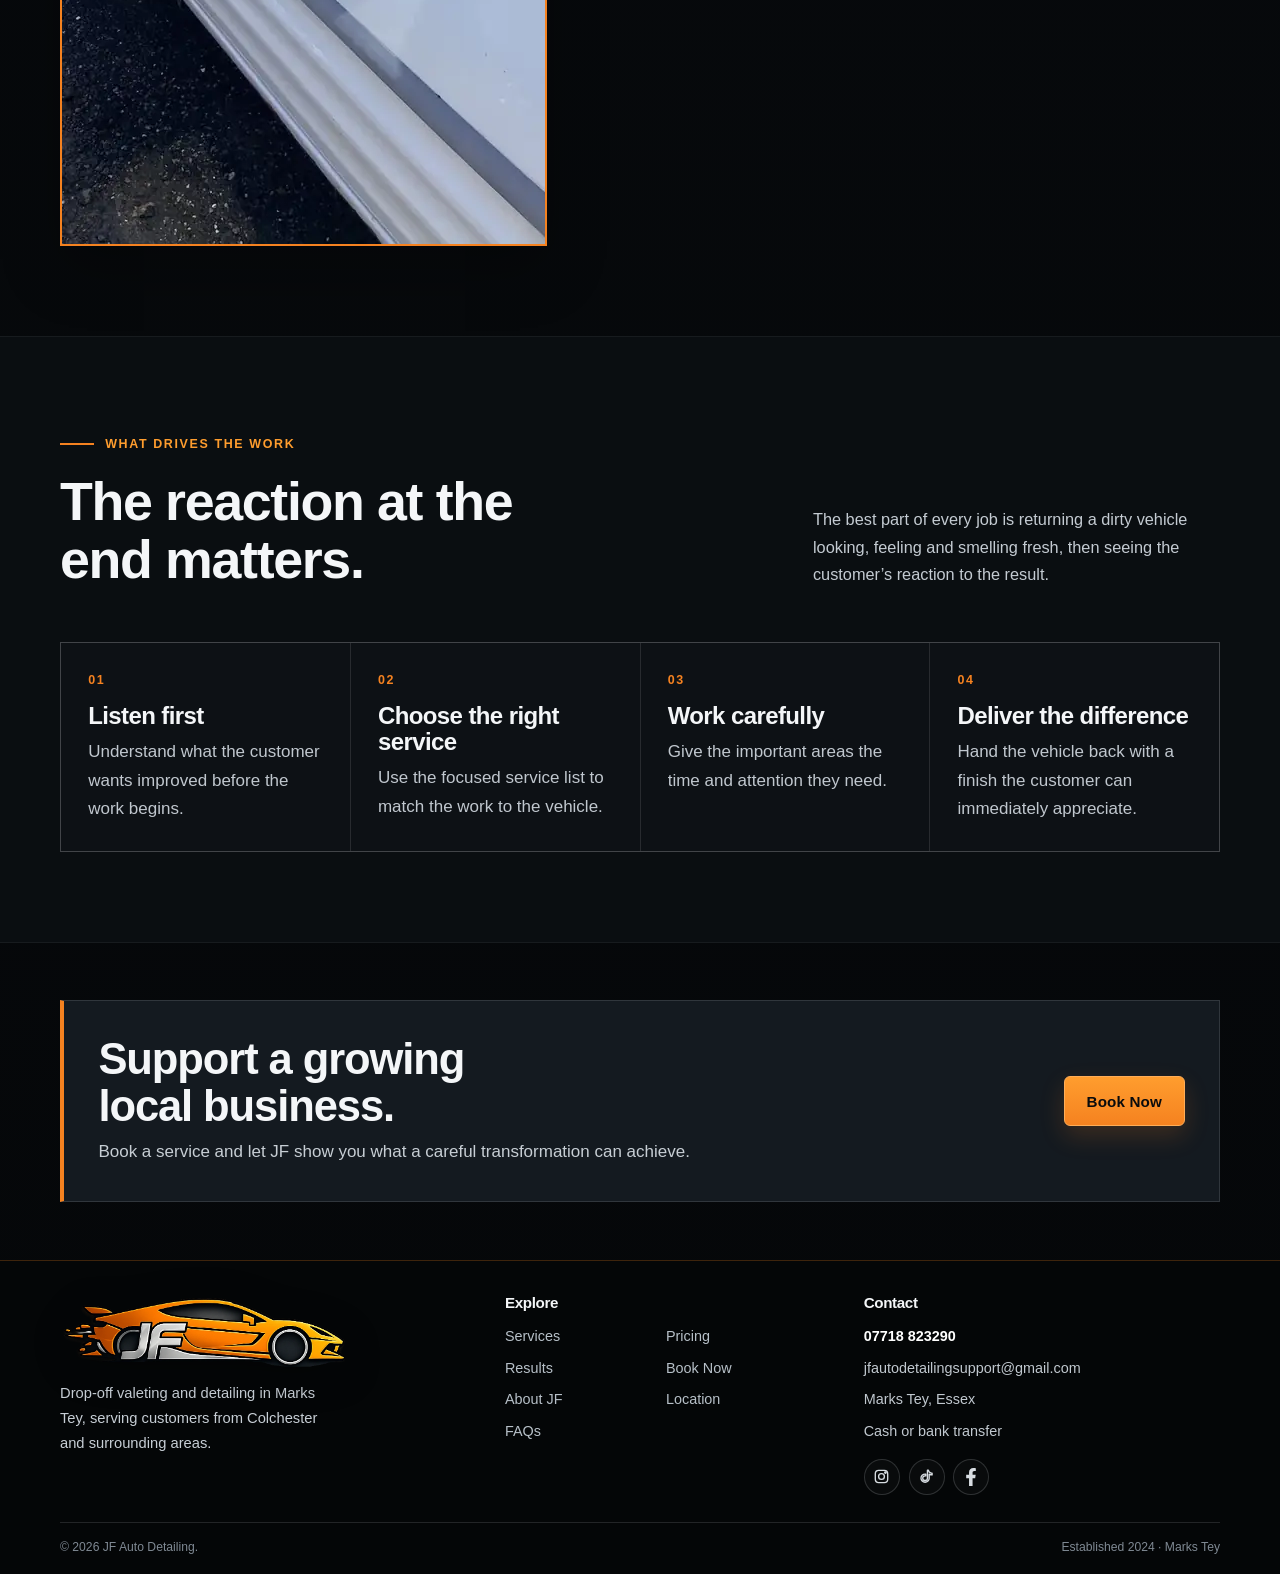
==== commit 3bfd0397: "Add files via upload" ====
--- a/about.html
+++ b/about.html
@@ -11,9 +11,9 @@
 <link rel="apple-touch-icon" href="assets/images/favicon-jf-180.png?v=11" sizes="180x180">
 
 <script>document.documentElement.classList.add('js');</script>
-<link rel="stylesheet" href="assets/css/style.css?v=14">
-<script defer src="assets/js/site-config.js?v=12"></script>
-<script defer src="assets/js/script.js?v=12"></script>
+<link rel="stylesheet" href="assets/css/style.css?v=20260802-3">
+<script defer src="assets/js/site-config.js?v=20260802-3"></script>
+<script defer src="assets/js/script.js?v=20260802-3"></script>
 </head><body>
 <a class="skip-link" href="#main-content">Skip to main content</a>
 <header class="site-header">
@@ -58,6 +58,7 @@
           <li><a href="gallery.html">Results</a></li>
           <li><a href="booking.html">Book Now</a></li>
           <li><a href="about.html">About JF</a></li>
+          <li><a href="areas.html">Location</a></li>
           <li><a href="faq.html">FAQs</a></li>
         </ul>
       </div>
--- a/assets/css/style.css
+++ b/assets/css/style.css
@@ -439,3 +439,5 @@
   .mobile-actions{position:fixed;z-index:900;left:.65rem;right:.65rem;bottom:.65rem;display:grid;grid-template-columns:1fr 1fr;gap:.5rem}.mobile-actions .btn{min-height:48px;box-shadow:0 12px 30px rgba(0,0,0,.4)}.site-footer{padding-bottom:5.5rem}
 }
 @media (prefers-reduced-motion:reduce){html{scroll-behavior:auto}*,*::before,*::after{transition-duration:.01ms!important;animation-duration:.01ms!important}.js .reveal{opacity:1;transform:none}}
+
+.footer-contact a{overflow-wrap:anywhere}
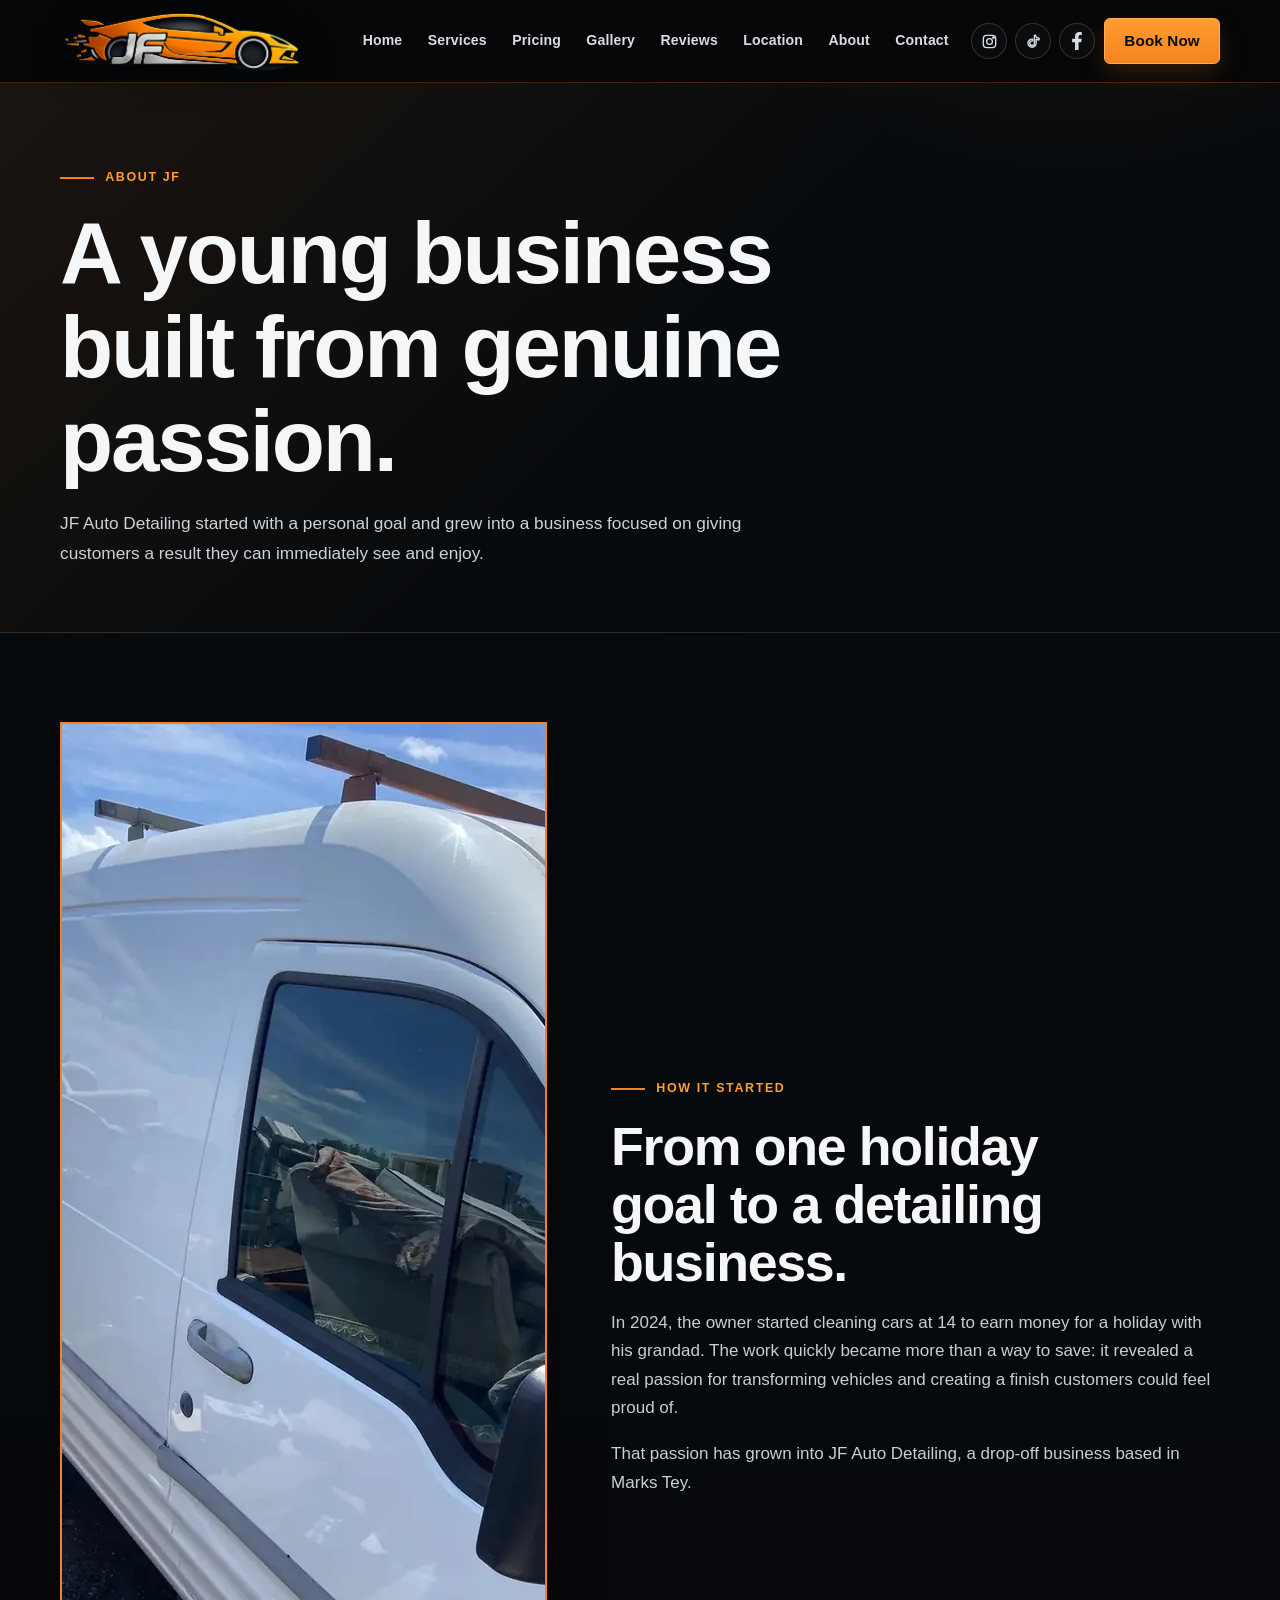
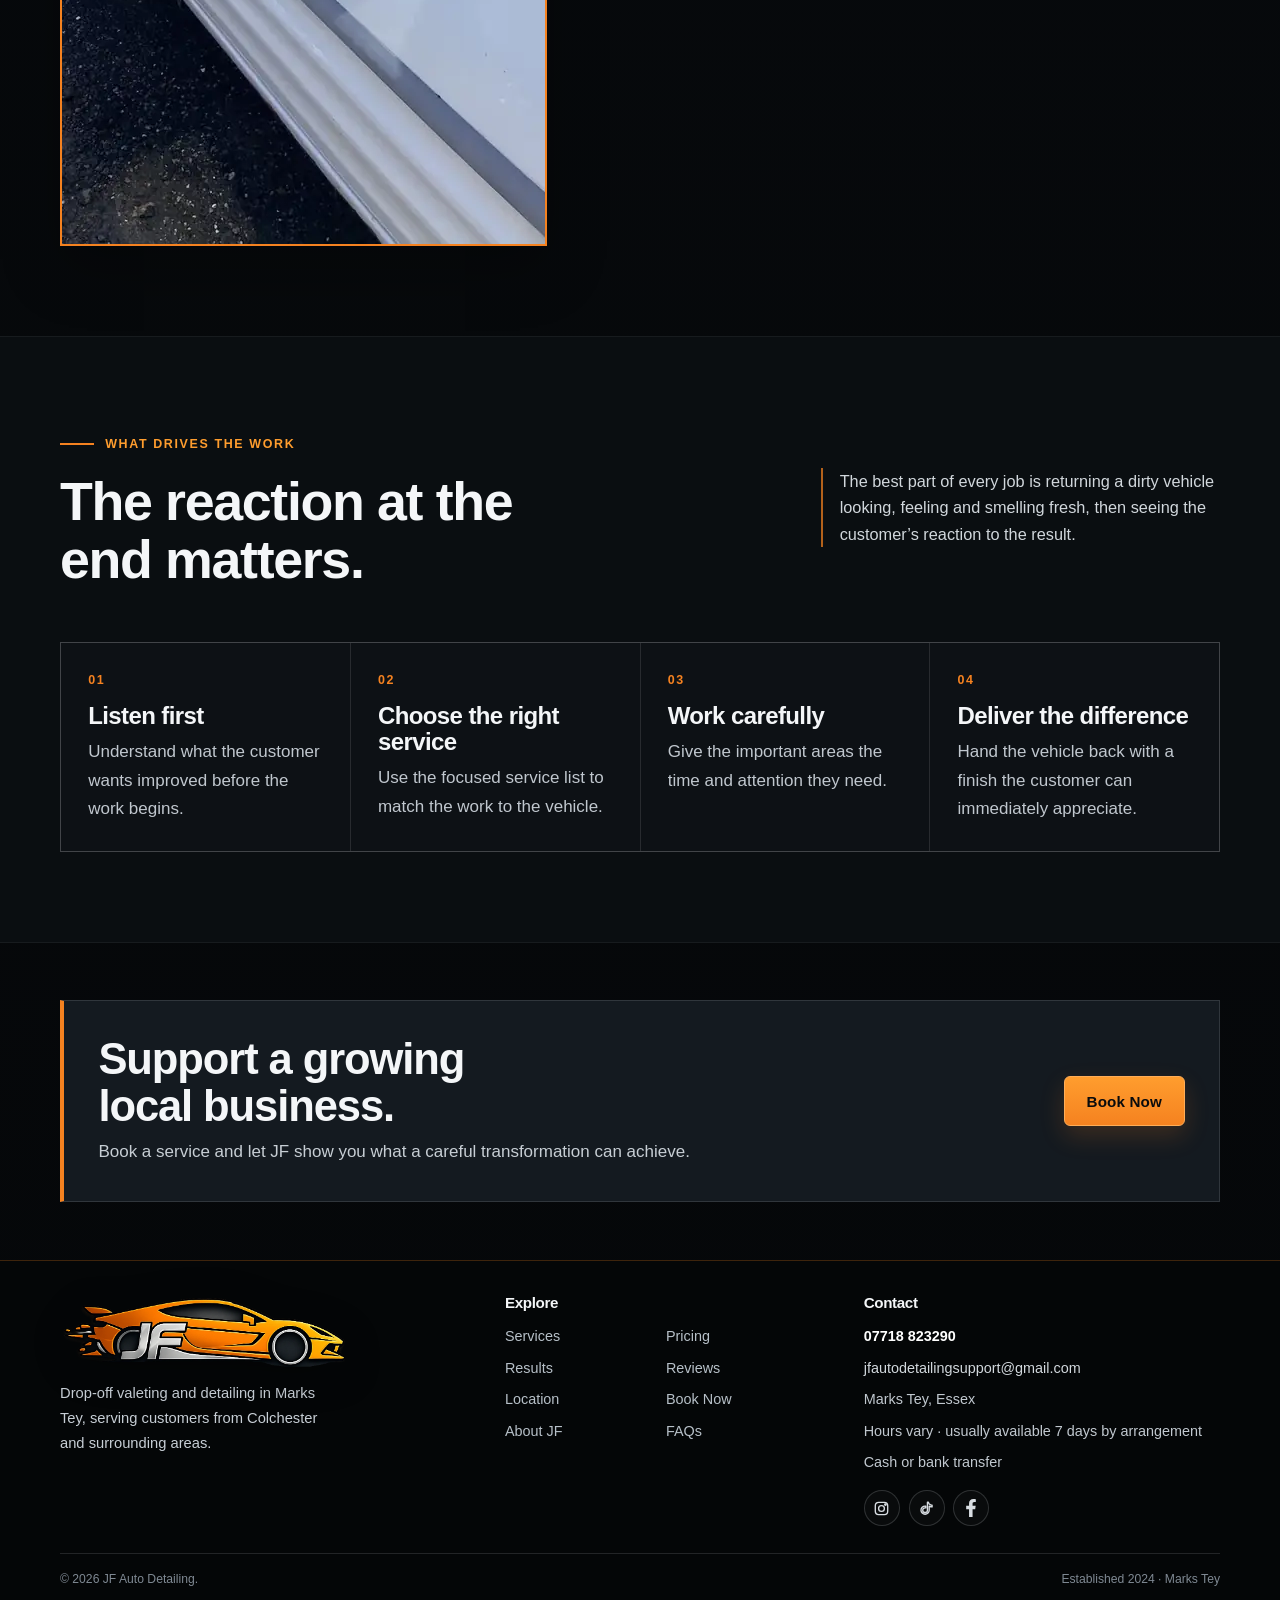
==== commit fb8c622a: "Add files via upload" ====
--- a/about.html
+++ b/about.html
@@ -11,9 +11,9 @@
 <link rel="apple-touch-icon" href="assets/images/favicon-jf-180.png?v=11" sizes="180x180">
 
 <script>document.documentElement.classList.add('js');</script>
-<link rel="stylesheet" href="assets/css/style.css?v=20260802-3">
-<script defer src="assets/js/site-config.js?v=20260802-3"></script>
-<script defer src="assets/js/script.js?v=20260802-3"></script>
+<link rel="stylesheet" href="assets/css/style.css?v=14">
+<script defer src="assets/js/site-config.js?v=12"></script>
+<script defer src="assets/js/script.js?v=12"></script>
 </head><body>
 <a class="skip-link" href="#main-content">Skip to main content</a>
 <header class="site-header">
@@ -23,7 +23,7 @@
     </a>
     <button class="menu-toggle" type="button" aria-label="Open navigation" aria-expanded="false" aria-controls="main-navigation"><span></span></button>
     <nav aria-label="Main navigation">
-      <ul class="nav-links" id="main-navigation"><li><a href="index.html">Home</a></li><li><a href="services.html">Services</a></li><li><a href="pricing.html">Pricing</a></li><li><a href="gallery.html">Gallery</a></li><li><a href="about.html" class="active" aria-current="page">About</a></li><li><a href="contact.html">Contact</a></li><li class="nav-socials"><a class="social-icon" data-social="instagram" href="#" aria-label="Instagram"><svg aria-hidden="true" viewBox="0 0 24 24"><rect x="3.25" y="3.25" width="17.5" height="17.5" rx="4.75"></rect><circle cx="12" cy="12" r="4.1"></circle><circle cx="17.55" cy="6.45" r="1.05"></circle></svg><span class="sr-only">Instagram</span></a><a class="social-icon" data-social="tiktok" href="#" aria-label="TikTok"><svg aria-hidden="true" viewBox="0 0 24 24"><path d="M14.7 3.2c.34 1.9 1.37 3.09 3.27 3.77.63.22 1.28.33 1.93.34v2.48a8.17 8.17 0 0 1-4.1-1.08v5.62a5.8 5.8 0 1 1-5.8-5.79c.33 0 .65.03.96.08v2.53a3.28 3.28 0 0 0-.96-.14 3.31 3.31 0 1 0 3.31 3.32V3.2h1.39Z"></path></svg><span class="sr-only">TikTok</span></a><a class="social-icon" data-social="facebook" href="#" aria-label="Facebook"><svg aria-hidden="true" viewBox="0 0 320 512"><path d="M279.14 288l14.22-92.66h-88.91v-60.13c0-25.35 12.42-50.06 52.24-50.06H297V6.26S260.43 0 225.36 0c-73.22 0-121.08 44.38-121.08 124.72v70.62H22.89V288h81.39v224h100.17V288z"></path></svg><span class="sr-only">Facebook</span></a></li><li class="nav-cta"><a class="btn btn-primary" href="booking.html">Book Now</a></li></ul>
+      <ul class="nav-links" id="main-navigation"><li><a href="index.html">Home</a></li><li><a href="services.html">Services</a></li><li><a href="pricing.html">Pricing</a></li><li><a href="gallery.html">Gallery</a></li><li><a href="reviews.html">Reviews</a></li><li><a href="areas.html">Location</a></li><li><a href="about.html" class="active" aria-current="page">About</a></li><li><a href="contact.html">Contact</a></li><li class="nav-socials"><a class="social-icon" data-social="instagram" href="#" aria-label="Instagram"><svg aria-hidden="true" viewBox="0 0 24 24"><rect x="3.25" y="3.25" width="17.5" height="17.5" rx="4.75"></rect><circle cx="12" cy="12" r="4.1"></circle><circle cx="17.55" cy="6.45" r="1.05"></circle></svg><span class="sr-only">Instagram</span></a><a class="social-icon" data-social="tiktok" href="#" aria-label="TikTok"><svg aria-hidden="true" viewBox="0 0 24 24"><path d="M14.7 3.2c.34 1.9 1.37 3.09 3.27 3.77.63.22 1.28.33 1.93.34v2.48a8.17 8.17 0 0 1-4.1-1.08v5.62a5.8 5.8 0 1 1-5.8-5.79c.33 0 .65.03.96.08v2.53a3.28 3.28 0 0 0-.96-.14 3.31 3.31 0 1 0 3.31 3.32V3.2h1.39Z"></path></svg><span class="sr-only">TikTok</span></a><a class="social-icon" data-social="facebook" href="#" aria-label="Facebook"><svg aria-hidden="true" viewBox="0 0 320 512"><path d="M279.14 288l14.22-92.66h-88.91v-60.13c0-25.35 12.42-50.06 52.24-50.06H297V6.26S260.43 0 225.36 0c-73.22 0-121.08 44.38-121.08 124.72v70.62H22.89V288h81.39v224h100.17V288z"></path></svg><span class="sr-only">Facebook</span></a></li><li class="nav-cta"><a class="btn btn-primary" href="booking.html">Book Now</a></li></ul>
     </nav>
   </div>
 </header><main id="main-content">
@@ -56,9 +56,10 @@
           <li><a href="services.html">Services</a></li>
           <li><a href="pricing.html">Pricing</a></li>
           <li><a href="gallery.html">Results</a></li>
+          <li><a href="reviews.html">Reviews</a></li>
+          <li><a href="areas.html">Location</a></li>
           <li><a href="booking.html">Book Now</a></li>
           <li><a href="about.html">About JF</a></li>
-          <li><a href="areas.html">Location</a></li>
           <li><a href="faq.html">FAQs</a></li>
         </ul>
       </div>
@@ -67,7 +68,8 @@
         <div class="footer-contact">
           <a data-phone-link href="tel:+447718823290">07718 823290</a>
           <a data-email-link href="mailto:jfautodetailingsupport@gmail.com">jfautodetailingsupport@gmail.com</a>
-          <span>Marks Tey, Essex</span>
+          <a href="areas.html">Marks Tey, Essex</a>
+          <span data-config-text="hoursShort">Hours vary · usually available 7 days by arrangement</span>
           <span>Cash or bank transfer</span>
         </div>
         <div class="social-row"><a class="social-icon" data-social="instagram" href="#" aria-label="Instagram"><svg aria-hidden="true" viewBox="0 0 24 24"><rect x="3.25" y="3.25" width="17.5" height="17.5" rx="4.75"></rect><circle cx="12" cy="12" r="4.1"></circle><circle cx="17.55" cy="6.45" r="1.05"></circle></svg><span class="sr-only">Instagram</span></a><a class="social-icon" data-social="tiktok" href="#" aria-label="TikTok"><svg aria-hidden="true" viewBox="0 0 24 24"><path d="M14.7 3.2c.34 1.9 1.37 3.09 3.27 3.77.63.22 1.28.33 1.93.34v2.48a8.17 8.17 0 0 1-4.1-1.08v5.62a5.8 5.8 0 1 1-5.8-5.79c.33 0 .65.03.96.08v2.53a3.28 3.28 0 0 0-.96-.14 3.31 3.31 0 1 0 3.31 3.32V3.2h1.39Z"></path></svg><span class="sr-only">TikTok</span></a><a class="social-icon" data-social="facebook" href="#" aria-label="Facebook"><svg aria-hidden="true" viewBox="0 0 320 512"><path d="M279.14 288l14.22-92.66h-88.91v-60.13c0-25.35 12.42-50.06 52.24-50.06H297V6.26S260.43 0 225.36 0c-73.22 0-121.08 44.38-121.08 124.72v70.62H22.89V288h81.39v224h100.17V288z"></path></svg><span class="sr-only">Facebook</span></a></div>
--- a/assets/css/style.css
+++ b/assets/css/style.css
@@ -438,6 +438,34 @@
   .map-card-footer{align-items:flex-start;flex-direction:column}
   .mobile-actions{position:fixed;z-index:900;left:.65rem;right:.65rem;bottom:.65rem;display:grid;grid-template-columns:1fr 1fr;gap:.5rem}.mobile-actions .btn{min-height:48px;box-shadow:0 12px 30px rgba(0,0,0,.4)}.site-footer{padding-bottom:5.5rem}
 }
+
+/* Preview layout polish — 2 August 2026 */
+.section-head{align-items:center}
+.section-head>p{max-width:44ch;justify-self:end;padding-left:1.05rem;border-left:2px solid rgba(245,130,32,.72);color:#d1d7dc;line-height:1.62}
+.section-head>.btn{justify-self:end;align-self:center}
+.cta-band .button-row{flex:0 0 auto;justify-content:flex-end}
+.form-actions>p{max-width:42ch;color:#d0d6dc}
+.footer-contact a[data-email-link]{overflow-wrap:anywhere;color:#d2d8dd}
+
+@media (max-width:900px){
+  .nav-wrap{padding-right:58px}
+  .menu-toggle{position:absolute;right:0;top:50%;margin:0;transform:translateY(-50%)}
+  .section-head>p{justify-self:start;max-width:58ch}
+  .section-head>.btn{justify-self:start}
+}
+
+@media (max-width:640px){
+  .section-head{gap:1rem;margin-bottom:1.55rem}
+  .section-head>p{width:100%;padding:.05rem 0 .05rem .9rem;font-size:.96rem;line-height:1.58}
+  .section-head>.btn{width:100%;justify-self:stretch;margin-top:.15rem}
+  .story-copy{order:1}
+  .story-photo{order:2;aspect-ratio:16/9;max-height:220px}
+  .story-photo img{object-position:center 58%}
+  .compare{aspect-ratio:5/6}
+  .cta-band .button-row{width:100%;justify-content:stretch}
+  .map-card-footer{gap:.5rem}
+  .mobile-actions{bottom:max(.65rem,env(safe-area-inset-bottom))}
+  .site-footer{padding-bottom:calc(5.5rem + env(safe-area-inset-bottom))}
+}
+
 @media (prefers-reduced-motion:reduce){html{scroll-behavior:auto}*,*::before,*::after{transition-duration:.01ms!important;animation-duration:.01ms!important}.js .reveal{opacity:1;transform:none}}
-
-.footer-contact a{overflow-wrap:anywhere}
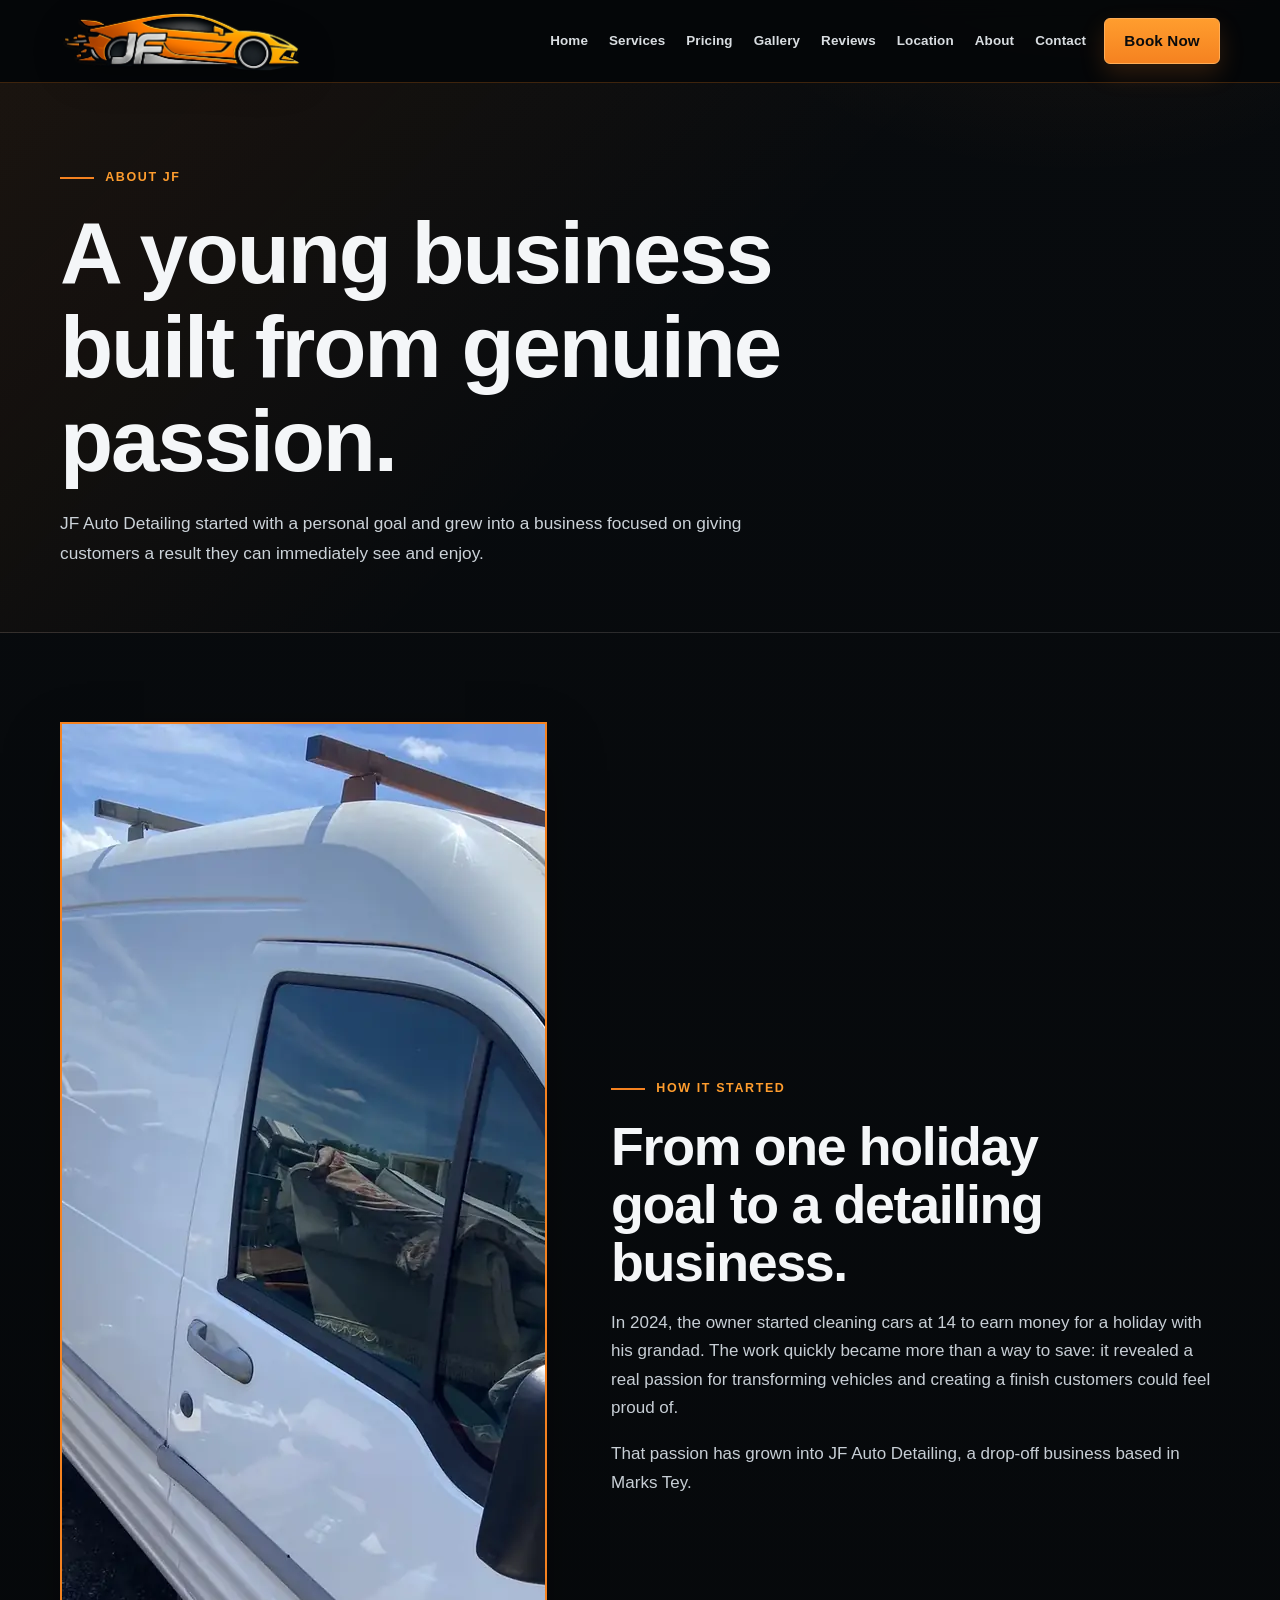
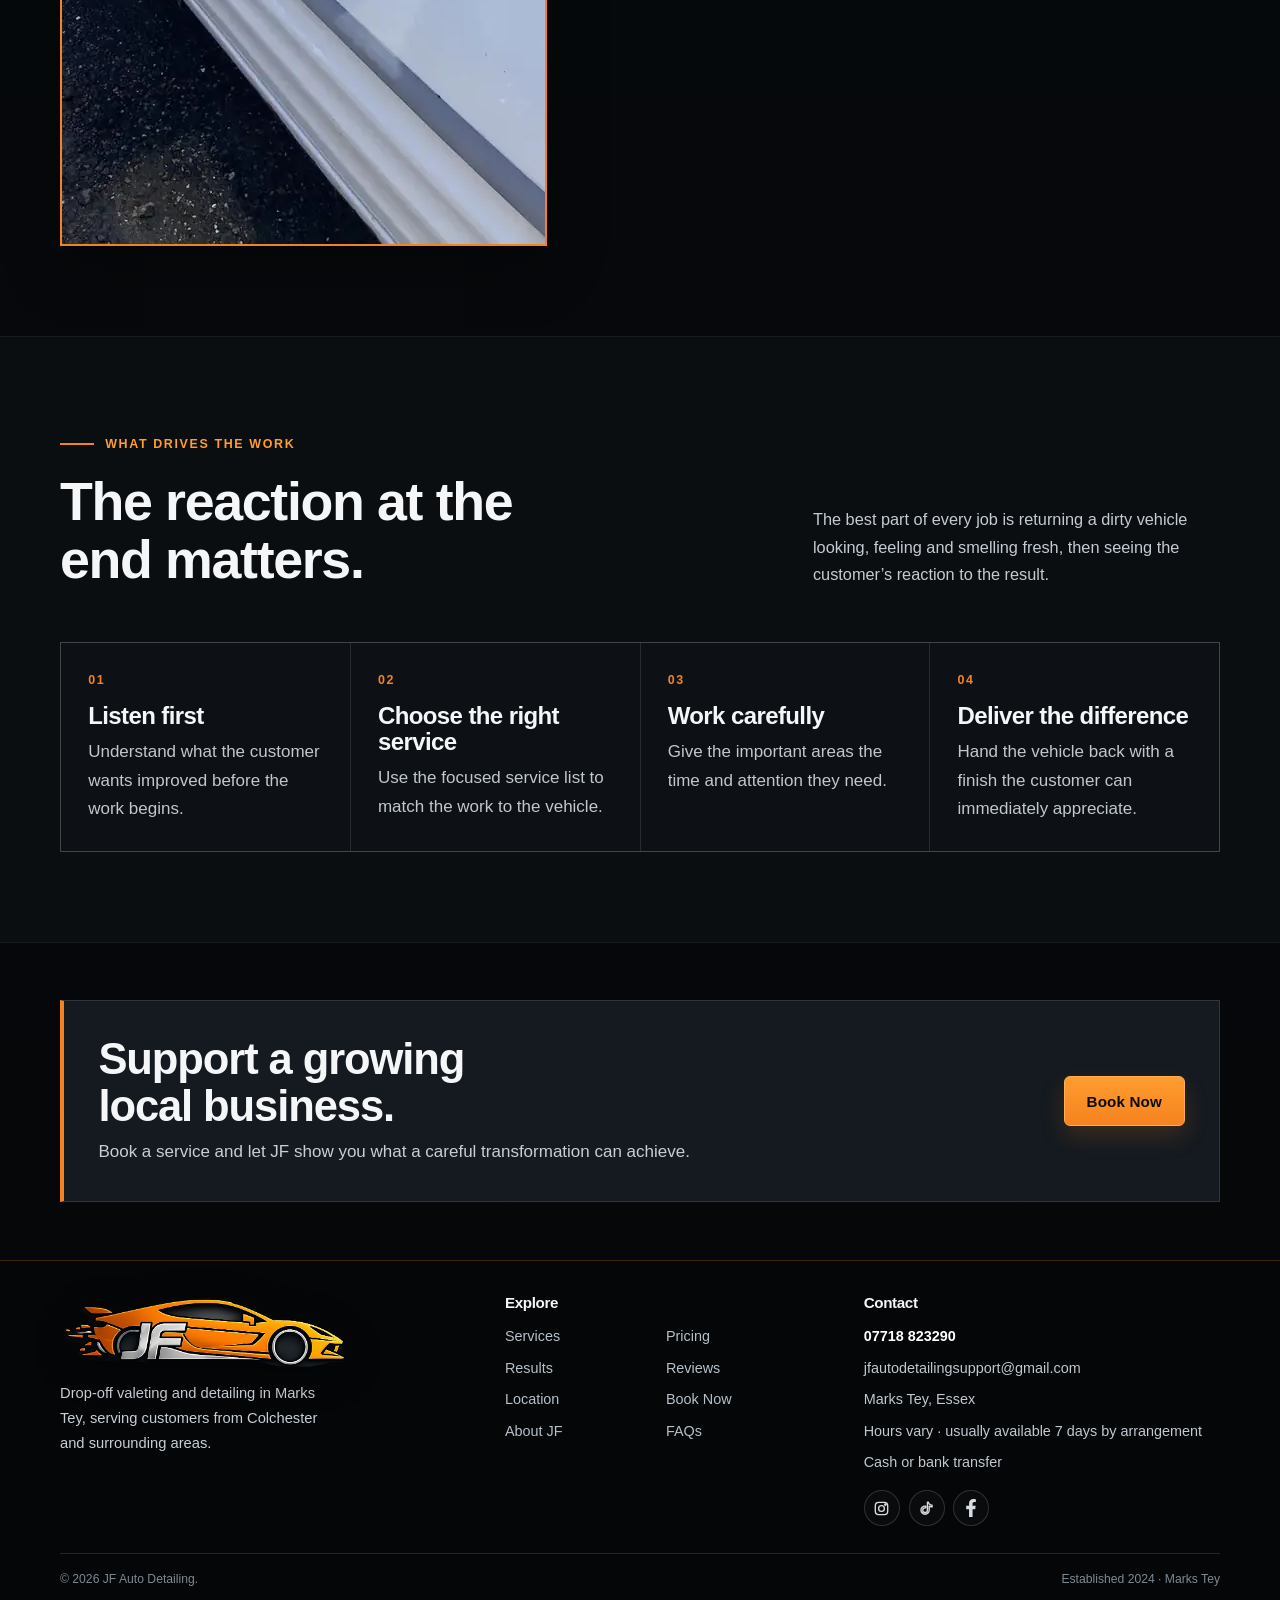
==== commit f2d0ffce: "Add files via upload" ====
--- a/about.html
+++ b/about.html
@@ -6,12 +6,13 @@
 <meta name="description" content="The story behind JF Auto Detailing, founded in Marks Tey in 2024 by a young car-care enthusiast.">
 <meta name="theme-color" content="#050709">
 <title>About | JF Auto Detailing</title>
+<link rel="canonical" href="https://jfautodetailing.co.uk/about.html">
 <link rel="icon" href="assets/images/favicon-jf.ico?v=11" sizes="any">
 <link rel="icon" href="assets/images/favicon-jf-32.png?v=11" sizes="32x32" type="image/png">
 <link rel="apple-touch-icon" href="assets/images/favicon-jf-180.png?v=11" sizes="180x180">
 
 <script>document.documentElement.classList.add('js');</script>
-<link rel="stylesheet" href="assets/css/style.css?v=14">
+<link rel="stylesheet" href="assets/css/style.css?v=15">
 <script defer src="assets/js/site-config.js?v=12"></script>
 <script defer src="assets/js/script.js?v=12"></script>
 </head><body>
--- a/assets/css/style.css
+++ b/assets/css/style.css
@@ -111,6 +111,7 @@
 .section-head.center h2{margin-inline:auto}
 .section-head.center p{margin:1.15rem auto 0}
 .section-head>p{font-size:1.02rem;color:#c4cbd2}
+.compare-instruction{max-width:760px;margin:-1.5rem 0 1.8rem;padding:.85rem 1rem;border-left:3px solid var(--orange);background:rgba(255,255,255,.025);color:#c8d0d7}
 
 .site-header{
   position:sticky;
@@ -296,8 +297,9 @@
 .pricing-table th{color:#fff;background:#151a1f;font-family:var(--display);font-size:.75rem;text-transform:uppercase;letter-spacing:.09em}
 .pricing-table td{color:#c7ced5}.pricing-table td:last-child{color:var(--orange-bright);font-family:var(--display);font-weight:800;text-align:right}
 .pricing-table tr:last-child td{border-bottom:0}
-.offer-grid{display:grid;grid-template-columns:repeat(2,1fr);gap:1rem}
+.offer-grid{display:grid;grid-template-columns:repeat(3,1fr);gap:1rem}
 .offer{padding:1.6rem;border:1px solid var(--orange-line);background:linear-gradient(135deg,rgba(245,130,32,.12),rgba(245,130,32,.025))}
+.loyalty-offer{border-color:rgba(255,157,46,.75);background:linear-gradient(135deg,rgba(245,130,32,.18),rgba(255,255,255,.025))}
 .offer strong{display:block;color:var(--orange-bright);font-family:var(--display);font-size:2rem;line-height:1;margin:.55rem 0}
 
 .gallery-grid{display:grid;grid-template-columns:repeat(2,minmax(0,1fr));gap:1.6rem}
@@ -349,6 +351,19 @@
 .location-map{display:block;width:100%;height:430px;border:0;background:#0c1014}
 .map-card-footer{display:flex;align-items:center;justify-content:space-between;gap:1rem;padding:1rem 1.15rem;color:#bfc7ce;font-size:.9rem}
 .map-card-footer a{color:var(--orange-bright);font-family:var(--display);font-weight:800}
+.availability-band{display:grid;grid-template-columns:minmax(0,.8fr) minmax(300px,1fr);gap:clamp(1.5rem,4vw,3rem);align-items:center;padding:clamp(1.5rem,4vw,2.4rem);border:1px solid var(--line);border-left:4px solid var(--orange);background:var(--panel)}
+.availability-band h2{font-size:clamp(1.8rem,3vw,2.7rem)}
+.availability-band p{color:#c8d0d7}
+.location-preview{display:grid;grid-template-columns:minmax(0,1.25fr) minmax(300px,.75fr);overflow:hidden;border:1px solid var(--line);border-top:3px solid var(--orange);background:var(--panel)}
+.location-preview .location-map{height:350px}
+.location-preview-copy{display:flex;flex-direction:column;justify-content:center;align-items:flex-start;padding:clamp(1.4rem,4vw,2.4rem)}
+.location-preview-copy p{margin:1rem 0 1.35rem}
+.loyalty-card{display:grid;grid-template-columns:auto minmax(0,1fr) auto;gap:clamp(1.2rem,3vw,2rem);align-items:center;padding:clamp(1.5rem,4vw,2.4rem);border:1px solid var(--orange-line);border-left:4px solid var(--orange);background:linear-gradient(135deg,rgba(245,130,32,.14),rgba(17,22,27,.94))}
+.loyalty-count{display:grid;place-items:center;width:92px;height:92px;border:2px solid var(--orange);border-radius:50%;color:var(--orange-bright);font-family:var(--display);font-size:3.2rem;font-weight:900;line-height:1}
+.loyalty-copy h2{font-size:clamp(1.8rem,3.6vw,3rem);max-width:20ch}
+.loyalty-copy p{margin-top:.8rem;max-width:68ch}
+.footer-contact a,.footer-contact span{overflow-wrap:anywhere}
+
 .empty-state{max-width:820px;margin-inline:auto;padding:clamp(1.6rem,4vw,2.6rem);text-align:center;background:var(--panel);border:1px solid var(--line);border-top:3px solid var(--orange)}
 .empty-state h2{margin-top:.45rem}.empty-state p{max-width:58ch;margin:.8rem auto 0}.empty-state .button-row{justify-content:center;margin-top:1.45rem}
 
@@ -378,6 +393,11 @@
 .js .reveal{opacity:0;transform:translateY(16px);transition:opacity .52s var(--ease),transform .52s var(--ease)}
 .js .reveal.visible{opacity:1;transform:none}
 
+@media (max-width:1280px){
+  .nav-socials{display:none}
+  .nav-links>li>a:not(.btn):not(.social-icon){padding-inline:.58rem;font-size:.84rem}
+  .logo-img{max-width:245px}
+}
 @media (max-width:1120px){
   :root{--header-height:76px}
   .logo-img{width:auto;height:56px;max-width:238px}
@@ -402,7 +422,7 @@
   .nav-links>li>a:not(.btn):not(.social-icon)::after{left:1rem;right:auto;width:34px}
   .nav-socials{display:flex;margin:.6rem 0 .3rem;padding:0 .6rem}
   .nav-cta{margin:.4rem 0 0}.nav-cta .btn{width:100%}
-  .hero-grid,.story-grid,.form-shell,.location-box,.review-intro{grid-template-columns:1fr}
+  .hero-grid,.story-grid,.form-shell,.location-box,.review-intro,.availability-band,.location-preview{grid-template-columns:1fr}
   .hero-media{max-width:620px;min-height:500px}.hero-media>img{min-height:500px}
   .section-head{grid-template-columns:1fr;gap:.8rem}
   .compare-copy{padding:0}
@@ -412,6 +432,7 @@
   .footer-grid>div:last-child{grid-column:1/-1}
   .footer-logo .logo-img{height:68px;max-width:280px}
   .contact-grid{grid-template-columns:1fr}
+  .loyalty-card{grid-template-columns:auto 1fr}.loyalty-card>.btn{grid-column:1/-1;justify-self:start}
 }
 @media (max-width:640px){
   :root{--header-height:66px;--section-space:3.55rem}
@@ -423,7 +444,7 @@
   .section-head{margin-bottom:1.9rem}
   .hero{padding-top:2.35rem}.hero-media,.hero-media>img{min-height:360px}
   .button-row,.form-actions{flex-direction:column;align-items:stretch}.button-row .btn,.form-actions .btn{width:100%}
-  .rule-grid,.service-list,.extra-grid,.offer-grid,.steps,.form-grid,.checkbox-grid,.footer-grid{grid-template-columns:1fr}
+  .rule-grid,.service-list,.extra-grid,.offer-grid,.steps,.form-grid,.checkbox-grid,.footer-grid,.loyalty-card{grid-template-columns:1fr}
   .price-strip{grid-template-columns:repeat(2,minmax(0,1fr))}
   .rule-card:nth-child(odd){border-right:0;margin-right:0}.service-item{grid-template-columns:auto 1fr}.service-price{grid-column:2}
   .compare{aspect-ratio:4/5}
@@ -434,38 +455,21 @@
   .form-card,.side-panel{padding:1.2rem}
   .footer-grid>div:last-child{grid-column:auto}.footer-logo .logo-img{height:62px;max-width:255px}.footer-links{grid-template-columns:1fr 1fr}.footer-bottom{flex-direction:column}
   .cta-band{align-items:flex-start;flex-direction:column}
-  .location-map{height:320px}
+  .pricing-table-wrap{overflow:visible}
+  .pricing-table{min-width:0;background:transparent}
+  .pricing-table thead{display:none}
+  .pricing-table,.pricing-table tbody,.pricing-table tr,.pricing-table td{display:block;width:100%}
+  .pricing-table tr{margin-bottom:.75rem;padding:1rem;background:#0f1317;border:1px solid var(--line);border-left:3px solid var(--orange)}
+  .pricing-table td{padding:.28rem 0;border:0;text-align:left}
+  .pricing-table td:first-child{color:#fff;font-family:var(--display);font-size:1.05rem;font-weight:800}
+  .pricing-table td:nth-child(2){font-size:.9rem;color:#bfc7ce}
+  .pricing-table td:last-child{margin-top:.45rem;text-align:left}
+  .location-map,.location-preview .location-map{height:300px}
+  .compare-instruction{margin:-.75rem 0 1.35rem}
+  .loyalty-count{width:76px;height:76px;font-size:2.6rem}
+  .loyalty-card>.btn{grid-column:auto;width:100%}
   .map-card-footer{align-items:flex-start;flex-direction:column}
-  .mobile-actions{position:fixed;z-index:900;left:.65rem;right:.65rem;bottom:.65rem;display:grid;grid-template-columns:1fr 1fr;gap:.5rem}.mobile-actions .btn{min-height:48px;box-shadow:0 12px 30px rgba(0,0,0,.4)}.site-footer{padding-bottom:5.5rem}
-}
-
-/* Preview layout polish — 2 August 2026 */
-.section-head{align-items:center}
-.section-head>p{max-width:44ch;justify-self:end;padding-left:1.05rem;border-left:2px solid rgba(245,130,32,.72);color:#d1d7dc;line-height:1.62}
-.section-head>.btn{justify-self:end;align-self:center}
-.cta-band .button-row{flex:0 0 auto;justify-content:flex-end}
-.form-actions>p{max-width:42ch;color:#d0d6dc}
-.footer-contact a[data-email-link]{overflow-wrap:anywhere;color:#d2d8dd}
-
-@media (max-width:900px){
-  .nav-wrap{padding-right:58px}
-  .menu-toggle{position:absolute;right:0;top:50%;margin:0;transform:translateY(-50%)}
-  .section-head>p{justify-self:start;max-width:58ch}
-  .section-head>.btn{justify-self:start}
-}
-
-@media (max-width:640px){
-  .section-head{gap:1rem;margin-bottom:1.55rem}
-  .section-head>p{width:100%;padding:.05rem 0 .05rem .9rem;font-size:.96rem;line-height:1.58}
-  .section-head>.btn{width:100%;justify-self:stretch;margin-top:.15rem}
-  .story-copy{order:1}
-  .story-photo{order:2;aspect-ratio:16/9;max-height:220px}
-  .story-photo img{object-position:center 58%}
-  .compare{aspect-ratio:5/6}
-  .cta-band .button-row{width:100%;justify-content:stretch}
-  .map-card-footer{gap:.5rem}
-  .mobile-actions{bottom:max(.65rem,env(safe-area-inset-bottom))}
-  .site-footer{padding-bottom:calc(5.5rem + env(safe-area-inset-bottom))}
-}
-
+  body{padding-bottom:64px}
+  .mobile-actions{position:fixed;z-index:900;left:0;right:0;bottom:0;display:grid;grid-template-columns:1fr 1fr;gap:.5rem;padding:.5rem .65rem;background:rgba(5,7,9,.96);border-top:1px solid var(--line);backdrop-filter:blur(10px)}.mobile-actions .btn{min-height:46px;box-shadow:0 8px 24px rgba(0,0,0,.3)}.menu-open .mobile-actions{display:none}.site-footer{padding-bottom:1.5rem}
+}
 @media (prefers-reduced-motion:reduce){html{scroll-behavior:auto}*,*::before,*::after{transition-duration:.01ms!important;animation-duration:.01ms!important}.js .reveal{opacity:1;transform:none}}
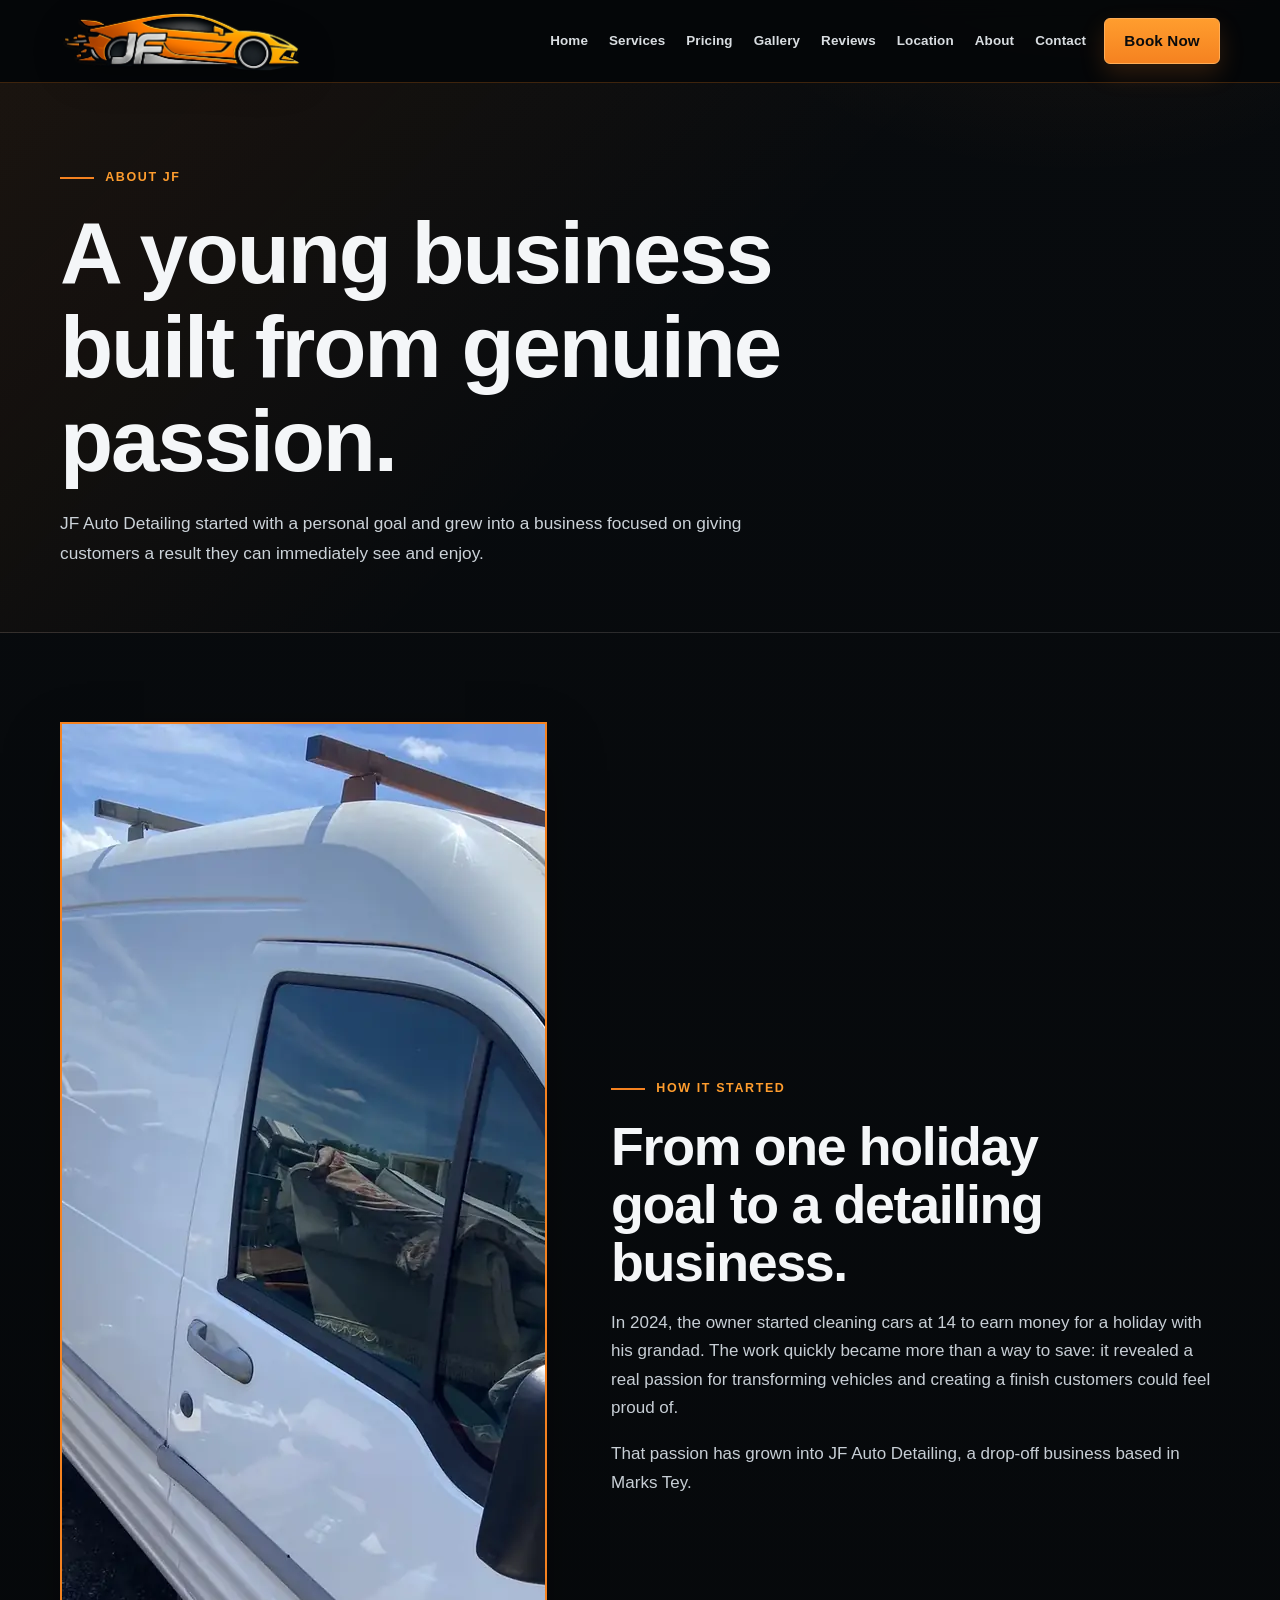
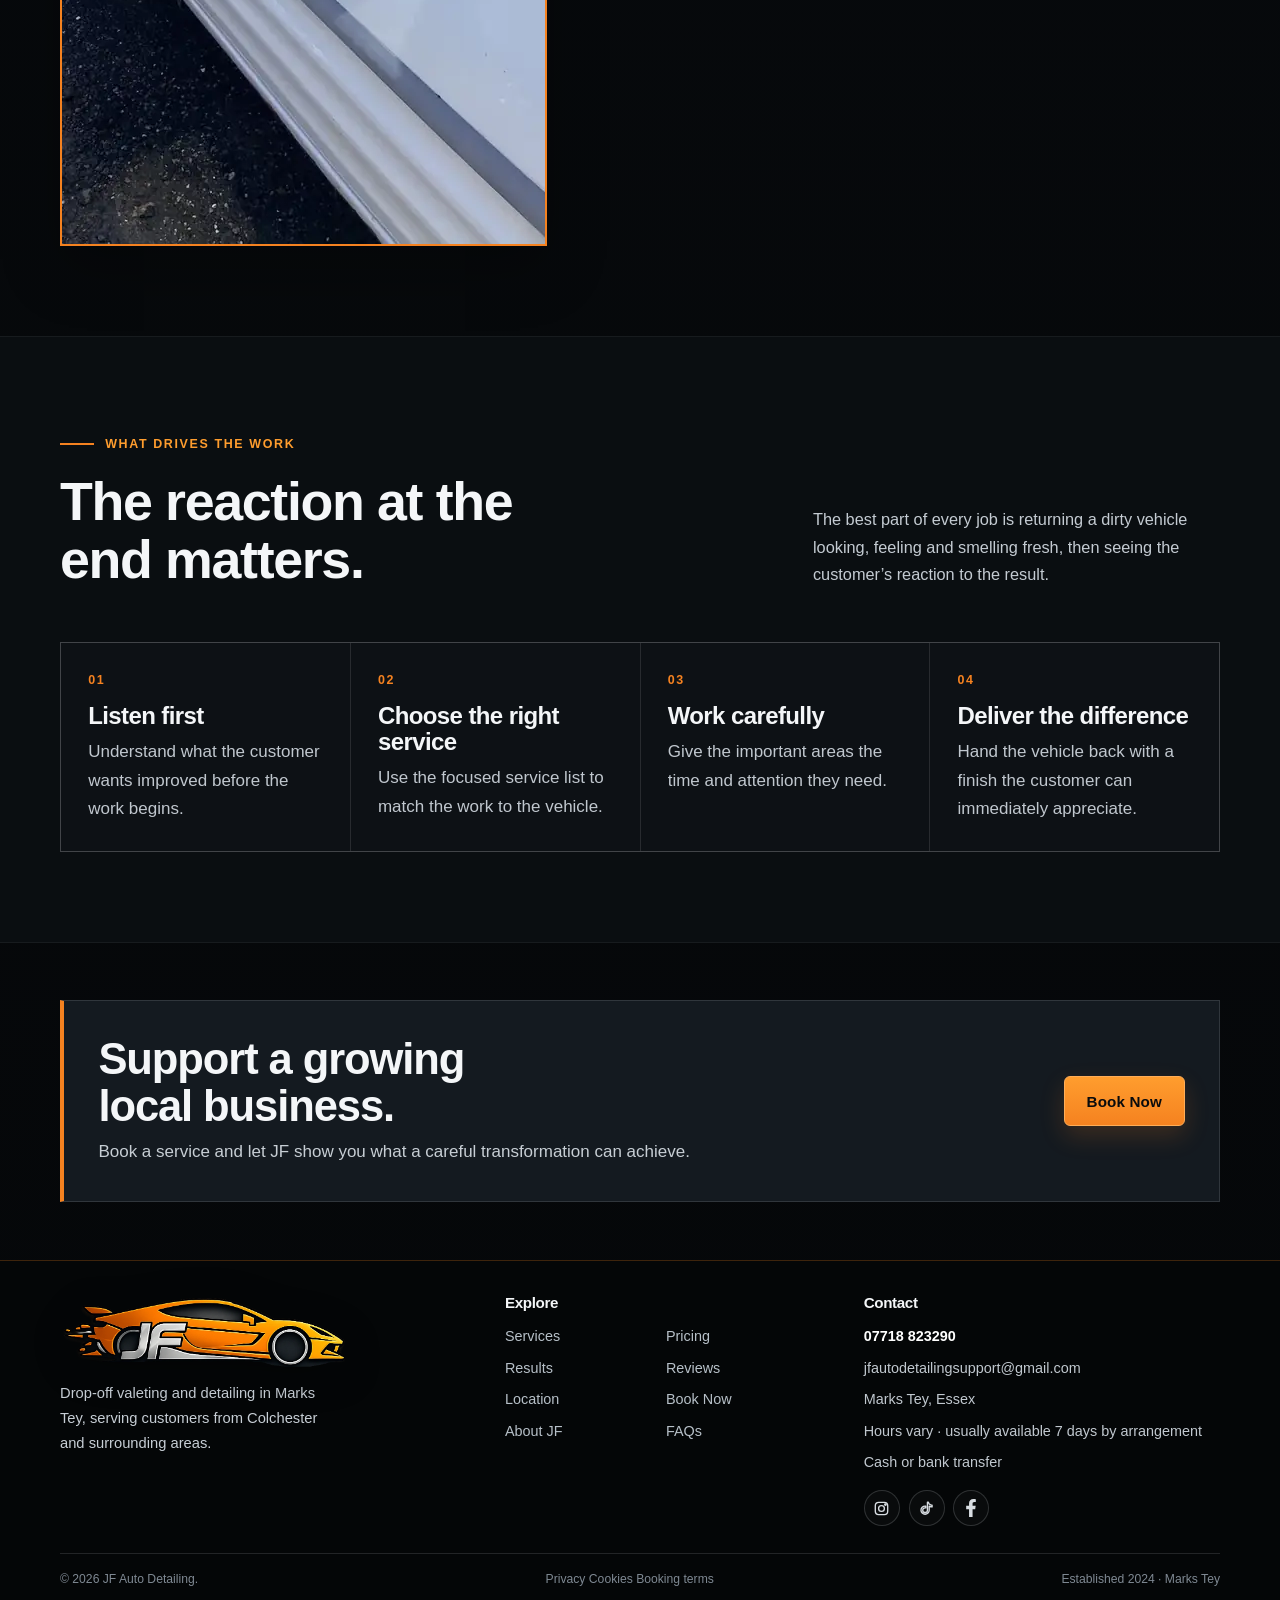
==== commit c031201f: "Add files via upload" ====
--- a/about.html
+++ b/about.html
@@ -12,9 +12,9 @@
 <link rel="apple-touch-icon" href="assets/images/favicon-jf-180.png?v=11" sizes="180x180">
 
 <script>document.documentElement.classList.add('js');</script>
-<link rel="stylesheet" href="assets/css/style.css?v=15">
+<link rel="stylesheet" href="assets/css/style.css?v=16">
 <script defer src="assets/js/site-config.js?v=12"></script>
-<script defer src="assets/js/script.js?v=12"></script>
+<script defer src="assets/js/script.js?v=13"></script>
 </head><body>
 <a class="skip-link" href="#main-content">Skip to main content</a>
 <header class="site-header">
@@ -78,6 +78,11 @@
     </div>
     <div class="footer-bottom">
       <span>© <span data-year></span> JF Auto Detailing.</span>
+      <nav class="footer-legal" aria-label="Legal information">
+        <a href="privacy.html">Privacy</a>
+        <a href="cookies.html">Cookies</a>
+        <a href="terms.html">Booking terms</a>
+      </nav>
       <span>Established 2024 · Marks Tey</span>
     </div>
   </div>
--- a/assets/css/style.css
+++ b/assets/css/style.css
@@ -343,9 +343,11 @@
 .contact-card span{display:block;margin-bottom:.72rem;color:var(--orange-bright);font-family:var(--display);font-size:.72rem;font-weight:800;letter-spacing:.12em;text-transform:uppercase}
 .contact-card a{font-family:var(--display);font-size:1.12rem;font-weight:800}.contact-card p{margin-top:.5rem;font-size:.92rem}
 .social-row{display:flex;flex-wrap:wrap;gap:.55rem;margin-top:1rem}
-.location-box{display:grid;grid-template-columns:1fr 1fr;gap:2rem;padding:clamp(1.6rem,4vw,2.8rem);background:var(--panel);border:1px solid var(--line);border-left:4px solid var(--orange)}
-.location-mark{display:grid;place-items:center;min-height:260px;background:radial-gradient(circle,rgba(245,130,32,.17),transparent 42%),repeating-linear-gradient(45deg,rgba(255,255,255,.025) 0 1px,transparent 1px 16px),#0c1014;text-align:center}
-.location-mark strong{font-family:var(--display);font-size:clamp(2rem,5vw,4rem)}.location-mark span{display:block;color:var(--orange-bright);font-family:var(--display);font-size:.78rem;text-transform:uppercase;letter-spacing:.13em}
+.location-box{display:grid;grid-template-columns:minmax(0,1fr) minmax(360px,1fr);gap:2rem;padding:clamp(1.6rem,4vw,2.8rem);background:var(--panel);border:1px solid var(--line);border-left:4px solid var(--orange)}
+.location-box-map{display:grid;grid-template-rows:minmax(320px,1fr) auto;min-width:0;overflow:hidden;background:#0c1014;border:1px solid var(--line);border-top:3px solid var(--orange)}
+.location-box-map .location-map{height:100%;min-height:320px}
+.location-box-map-footer{display:flex;align-items:center;justify-content:space-between;gap:1rem;padding:.85rem 1rem;color:#bfc7ce;background:#0b0f13;font-size:.84rem}
+.location-box-map-footer a{color:var(--orange-bright);font-family:var(--display);font-weight:800;white-space:nowrap}
 
 .map-card{overflow:hidden;background:var(--panel);border:1px solid var(--line);border-top:3px solid var(--orange);box-shadow:var(--shadow)}
 .location-map{display:block;width:100%;height:430px;border:0;background:#0c1014}
@@ -376,6 +378,15 @@
 .review-intro{display:grid;grid-template-columns:minmax(0,1fr) minmax(320px,.65fr);gap:2rem;align-items:center}
 .review-panel{padding:2rem;border:1px solid var(--orange-line);background:linear-gradient(135deg,rgba(245,130,32,.1),rgba(255,255,255,.02))}
 .review-panel strong{display:block;color:var(--orange-bright);font-family:var(--display);font-size:1.7rem;margin-bottom:.7rem}
+.review-grid{display:grid;grid-template-columns:repeat(3,minmax(0,1fr));gap:1rem}
+.review-card{position:relative;min-height:285px;padding:1.55rem;background:var(--panel);border:1px solid var(--line);border-top:3px solid var(--orange)}
+.review-card h3{margin-top:2.25rem;font-size:1.25rem}
+.review-card p{margin-top:.8rem;color:#c6ced5}
+.review-label{display:inline-flex;padding:.35rem .55rem;color:var(--orange-bright);background:rgba(245,130,32,.09);border:1px solid var(--orange-line);font-family:var(--display);font-size:.68rem;font-weight:800;letter-spacing:.09em;text-transform:uppercase}
+.review-quote{position:absolute;top:1.15rem;right:1.25rem;color:rgba(245,130,32,.33);font-family:Georgia,serif;font-size:4.5rem;line-height:1}
+.review-source{display:block;margin-top:1.2rem;padding-top:1rem;border-top:1px solid var(--line);color:#8f99a3;font-size:.82rem}
+.review-placeholder{background:linear-gradient(145deg,rgba(245,130,32,.07),rgba(17,22,27,.98) 45%)}
+.review-actions{display:flex;justify-content:center;gap:.75rem;margin-top:1.5rem}
 
 .cta-band{display:flex;align-items:center;justify-content:space-between;gap:2rem;padding:clamp(1.45rem,3.6vw,2.15rem);background:#141a20;border:1px solid var(--line);border-left:4px solid var(--orange)}
 .cta-band h2{font-size:clamp(1.8rem,3.4vw,2.85rem);max-width:18ch}.cta-band p{margin-top:.55rem;color:#c7ced4}
@@ -423,6 +434,8 @@
   .nav-socials{display:flex;margin:.6rem 0 .3rem;padding:0 .6rem}
   .nav-cta{margin:.4rem 0 0}.nav-cta .btn{width:100%}
   .hero-grid,.story-grid,.form-shell,.location-box,.review-intro,.availability-band,.location-preview{grid-template-columns:1fr}
+  .review-grid{grid-template-columns:1fr 1fr}
+  .location-box-map{grid-template-rows:minmax(340px,1fr) auto}
   .hero-media{max-width:620px;min-height:500px}.hero-media>img{min-height:500px}
   .section-head{grid-template-columns:1fr;gap:.8rem}
   .compare-copy{padding:0}
@@ -444,7 +457,7 @@
   .section-head{margin-bottom:1.9rem}
   .hero{padding-top:2.35rem}.hero-media,.hero-media>img{min-height:360px}
   .button-row,.form-actions{flex-direction:column;align-items:stretch}.button-row .btn,.form-actions .btn{width:100%}
-  .rule-grid,.service-list,.extra-grid,.offer-grid,.steps,.form-grid,.checkbox-grid,.footer-grid,.loyalty-card{grid-template-columns:1fr}
+  .rule-grid,.service-list,.extra-grid,.offer-grid,.steps,.form-grid,.checkbox-grid,.footer-grid,.loyalty-card,.review-grid{grid-template-columns:1fr}
   .price-strip{grid-template-columns:repeat(2,minmax(0,1fr))}
   .rule-card:nth-child(odd){border-right:0;margin-right:0}.service-item{grid-template-columns:auto 1fr}.service-price{grid-column:2}
   .compare{aspect-ratio:4/5}
@@ -468,7 +481,11 @@
   .compare-instruction{margin:-.75rem 0 1.35rem}
   .loyalty-count{width:76px;height:76px;font-size:2.6rem}
   .loyalty-card>.btn{grid-column:auto;width:100%}
-  .map-card-footer{align-items:flex-start;flex-direction:column}
+  .map-card-footer,.location-box-map-footer{align-items:flex-start;flex-direction:column}
+  .location-box-map{grid-template-rows:280px auto}
+  .location-box-map .location-map{min-height:280px}
+  .review-card{min-height:0}
+  .review-actions{flex-direction:column}.review-actions .btn{width:100%}
   body{padding-bottom:64px}
   .mobile-actions{position:fixed;z-index:900;left:0;right:0;bottom:0;display:grid;grid-template-columns:1fr 1fr;gap:.5rem;padding:.5rem .65rem;background:rgba(5,7,9,.96);border-top:1px solid var(--line);backdrop-filter:blur(10px)}.mobile-actions .btn{min-height:46px;box-shadow:0 8px 24px rgba(0,0,0,.3)}.menu-open .mobile-actions{display:none}.site-footer{padding-bottom:1.5rem}
 }
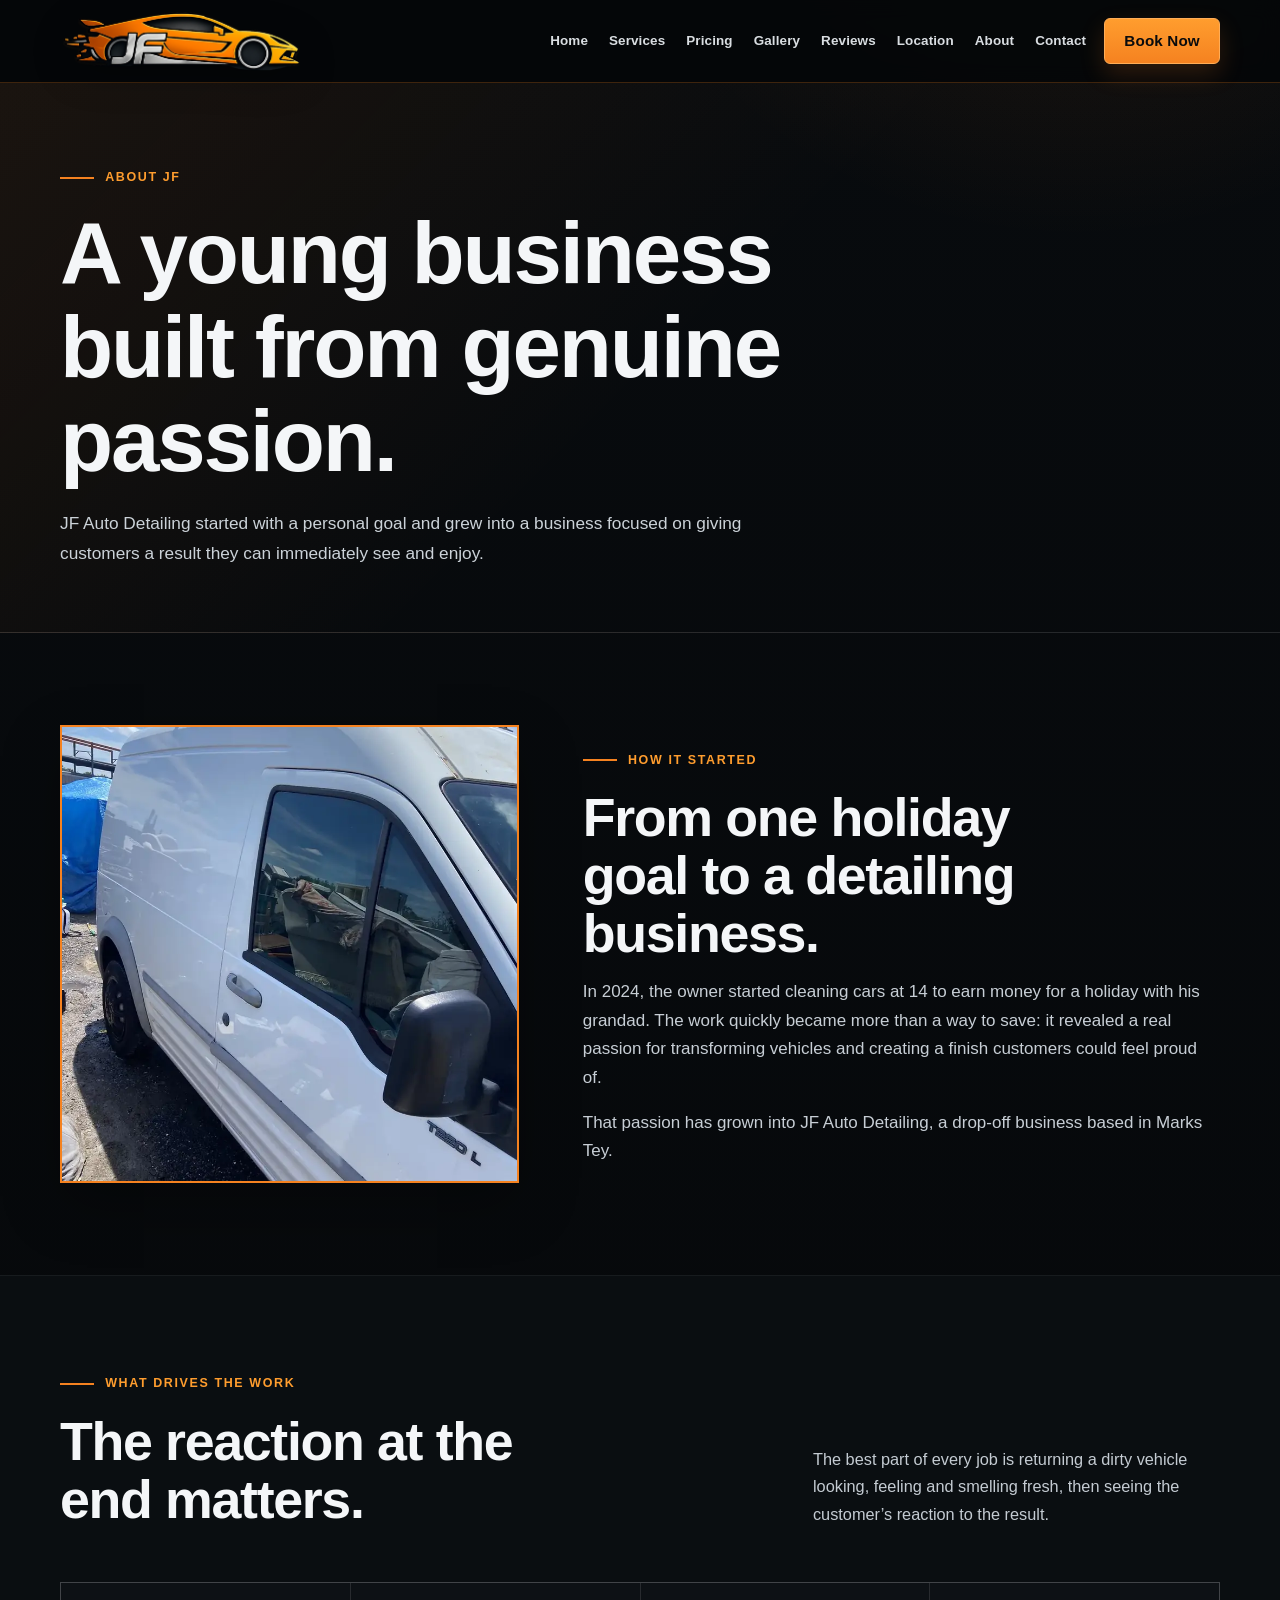
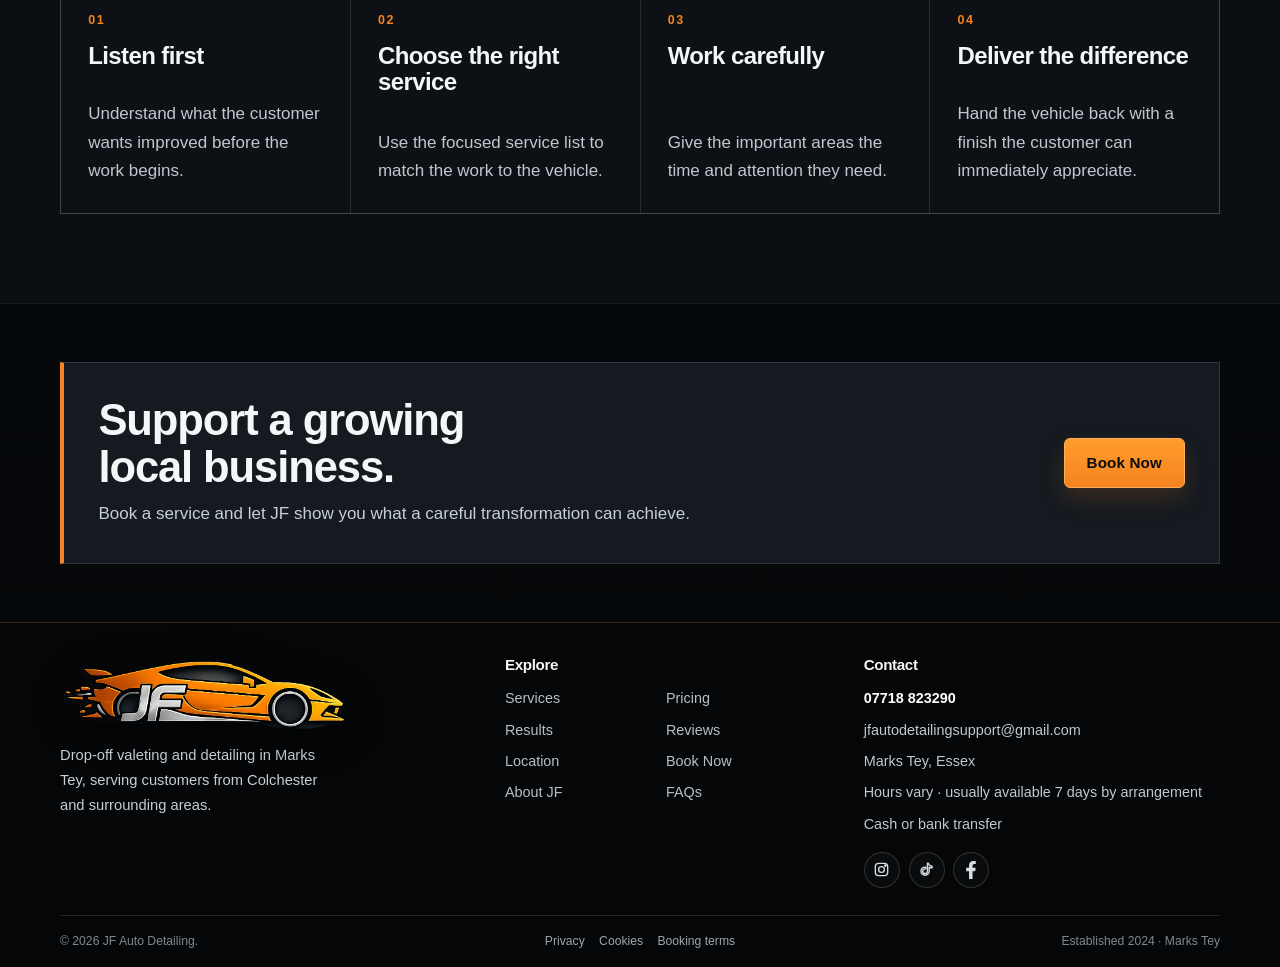
==== commit 5d0e0656: "Add files via upload" ====
--- a/about.html
+++ b/about.html
@@ -12,7 +12,7 @@
 <link rel="apple-touch-icon" href="assets/images/favicon-jf-180.png?v=11" sizes="180x180">
 
 <script>document.documentElement.classList.add('js');</script>
-<link rel="stylesheet" href="assets/css/style.css?v=16">
+<link rel="stylesheet" href="assets/css/style.css?v=17">
 <script defer src="assets/js/site-config.js?v=12"></script>
 <script defer src="assets/js/script.js?v=13"></script>
 </head><body>
--- a/assets/css/style.css
+++ b/assets/css/style.css
@@ -110,7 +110,7 @@
 .section-head.center{display:block;max-width:760px;margin-inline:auto;text-align:center}
 .section-head.center h2{margin-inline:auto}
 .section-head.center p{margin:1.15rem auto 0}
-.section-head>p{font-size:1.02rem;color:#c4cbd2}
+.section-head>p{max-width:46ch;justify-self:end;font-size:1.02rem;color:#c4cbd2}
 .compare-instruction{max-width:760px;margin:-1.5rem 0 1.8rem;padding:.85rem 1rem;border-left:3px solid var(--orange);background:rgba(255,255,255,.025);color:#c8d0d7}
 
 .site-header{
@@ -238,12 +238,12 @@
   text-transform:uppercase;
 }
 
-.rule-grid{display:grid;grid-template-columns:repeat(4,minmax(0,1fr));border-top:1px solid var(--orange-line)}
-.rule-card{position:relative;padding:1.65rem 1.3rem 1.65rem 0;border-bottom:1px solid var(--line)}
-.rule-card:not(:nth-child(4n)){border-right:1px solid var(--line);padding-right:1.35rem;margin-right:1.35rem}
+.rule-grid{display:grid;grid-template-columns:repeat(4,minmax(0,1fr));grid-auto-rows:1fr;gap:1px;background:var(--line);border:1px solid var(--line);border-top:2px solid var(--orange)}
+.rule-card{display:flex;flex-direction:column;min-width:0;min-height:300px;padding:1.55rem 1.35rem;background:#0d1115}
 .rule-card .number{display:block;margin-bottom:.95rem;color:var(--orange);font-family:var(--display);font-size:.72rem;font-weight:800;letter-spacing:.13em}
+.rule-card h3{max-width:13ch}
 .rule-card p{margin-top:.72rem;font-size:.96rem;color:#c3cad1}
-.rule-card .price{display:block;margin-top:1rem;color:#fff;font-family:var(--display);font-weight:800}
+.rule-card .price{display:block;margin-top:auto;padding-top:1.25rem;color:#fff;font-family:var(--display);font-weight:800}
 
 .compare{
   --position:50%;
@@ -267,20 +267,21 @@
 .compare-copy p{margin:1rem 0 1.45rem;color:#c6cdd4}
 
 .steps{display:grid;grid-template-columns:repeat(4,1fr);gap:1px;background:var(--line);border:1px solid var(--line)}
-.step{padding:1.7rem;background:var(--ink-soft)}
+.step{display:flex;flex-direction:column;min-height:230px;padding:1.7rem;background:var(--ink-soft)}
 .step strong{display:block;color:var(--orange);font-family:var(--display);font-size:.78rem;font-weight:800;letter-spacing:.13em;text-transform:uppercase}
 .step h3{margin:.75rem 0 .55rem}
-.step p{color:#c0c7ce}
+.step p{margin-top:auto;padding-top:.25rem;color:#c0c7ce}
 
 .price-strip{display:grid;grid-template-columns:repeat(4,1fr);gap:1px;background:rgba(245,130,32,.34);border:1px solid rgba(245,130,32,.34)}
 .price-tile{padding:1.45rem;background:#11161b}
 .price-tile span{display:block;color:#c3cad1;font-family:var(--display);font-size:.78rem;font-weight:700;text-transform:uppercase;letter-spacing:.08em}
 .price-tile strong{display:block;margin-top:.35rem;color:var(--orange-bright);font-family:var(--display);font-size:1.65rem}
 
-.story-grid{display:grid;grid-template-columns:minmax(360px,.8fr) minmax(0,1fr);gap:clamp(2rem,5vw,5rem);align-items:center}
-.story-photo{border:2px solid var(--orange);box-shadow:var(--shadow);overflow:hidden}
-.story-photo img{width:100%;min-height:520px;object-fit:cover}
-.story-copy p{margin-top:1.1rem}.story-copy .button-row{margin-top:1.55rem}
+.story-grid{display:grid;grid-template-columns:minmax(320px,.72fr) minmax(0,1fr);gap:clamp(2rem,5vw,4.5rem);align-items:center}
+.story-photo{aspect-ratio:1/1;border:2px solid var(--orange);box-shadow:var(--shadow);overflow:hidden;background:#0d1115}
+.story-photo img{width:100%;height:100%;min-height:0;object-fit:cover;object-position:center}
+.story-copy{padding-block:clamp(.25rem,2vw,1.25rem)}
+.story-copy p{margin-top:1rem}.story-copy .button-row{margin-top:1.4rem}
 
 .service-list{display:grid;grid-template-columns:repeat(2,minmax(0,1fr));gap:1px;background:var(--line);border:1px solid var(--line)}
 .service-item{display:grid;grid-template-columns:auto 1fr auto;gap:1rem;align-items:start;padding:1.45rem;background:#0f1418}
@@ -303,11 +304,11 @@
 .offer strong{display:block;color:var(--orange-bright);font-family:var(--display);font-size:2rem;line-height:1;margin:.55rem 0}
 
 .gallery-grid{display:grid;grid-template-columns:repeat(2,minmax(0,1fr));gap:1.6rem}
-.gallery-card{background:var(--panel);border:1px solid var(--orange-line);overflow:hidden}
+.gallery-card{display:flex;flex-direction:column;background:var(--panel);border:1px solid var(--orange-line);overflow:hidden}
 .gallery-card .compare{border:0;border-bottom:2px solid var(--orange);box-shadow:none}
-.gallery-caption{padding:1.15rem 1.2rem}
+.gallery-caption{display:flex;flex:1;flex-direction:column;padding:1.15rem 1.2rem}
 .gallery-caption h3{margin-bottom:.45rem}.gallery-caption p{font-size:.94rem;color:#c4cbd2}
-.gallery-caption span{display:block;margin-top:.75rem;color:var(--orange-bright);font-family:var(--display);font-size:.72rem;font-weight:800;letter-spacing:.1em;text-transform:uppercase}
+.gallery-caption span{display:block;margin-top:auto;padding-top:.9rem;color:var(--orange-bright);font-family:var(--display);font-size:.72rem;font-weight:800;letter-spacing:.1em;text-transform:uppercase}
 
 .form-shell{display:grid;grid-template-columns:minmax(0,1fr) minmax(300px,.42fr);gap:2rem;align-items:start}
 .form-card{padding:clamp(1.5rem,3vw,2.2rem);background:var(--panel);border:1px solid var(--line);border-top:3px solid var(--orange)}
@@ -369,6 +370,51 @@
 .empty-state{max-width:820px;margin-inline:auto;padding:clamp(1.6rem,4vw,2.6rem);text-align:center;background:var(--panel);border:1px solid var(--line);border-top:3px solid var(--orange)}
 .empty-state h2{margin-top:.45rem}.empty-state p{max-width:58ch;margin:.8rem auto 0}.empty-state .button-row{justify-content:center;margin-top:1.45rem}
 
+
+.work-grid{display:grid;grid-template-columns:repeat(3,minmax(0,1fr));gap:1rem}
+.work-card{display:flex;flex-direction:column;margin:0;overflow:hidden;background:var(--panel);border:1px solid var(--line);border-top:2px solid var(--orange)}
+.work-card-media{aspect-ratio:4/3;overflow:hidden;background:#0b0f13}
+.work-card-media img{width:100%;height:100%;object-fit:cover;transition:transform .45s var(--ease)}
+.work-card:hover img{transform:scale(1.025)}
+.work-card-media.purple-finish img{object-position:center 47%}
+.work-card-media.defender-front img{object-position:center 43%}
+.work-card-media.defender-side img{object-position:center 48%}
+.work-card figcaption{display:flex;align-items:center;justify-content:space-between;gap:1rem;padding:1rem 1.1rem}
+.work-card figcaption strong{font-family:var(--display);font-size:1rem}
+.work-card figcaption span{color:var(--orange-bright);font-family:var(--display);font-size:.7rem;font-weight:800;letter-spacing:.08em;text-transform:uppercase;text-align:right}
+
+.map-consent{display:grid;place-items:center;width:100%;height:100%;min-height:320px;padding:1.4rem;text-align:center;background:radial-gradient(circle at 50% 42%,rgba(245,130,32,.12),transparent 14rem),repeating-linear-gradient(45deg,rgba(255,255,255,.025) 0 1px,transparent 1px 28px),#0c1014}
+.map-consent-compact{min-height:350px}
+.map-consent-inner{max-width:430px}
+.map-consent-inner strong{display:block;margin-top:.55rem;color:#fff;font-family:var(--display);font-size:1.25rem}
+.map-consent-inner p{margin:.65rem auto 1rem;color:#bdc6ce;font-size:.92rem}
+.map-pin{display:grid;place-items:center;width:54px;height:54px;margin-inline:auto;border:1px solid var(--orange-line);border-radius:50%;color:var(--orange-bright);background:rgba(245,130,32,.08);font-size:1.65rem}
+.map-consent .btn{min-height:44px}
+
+.form-privacy{margin-top:1rem;color:#aeb8c1;font-size:.84rem}
+.form-privacy a,.legal-check a,.legal-content a{color:var(--orange-bright);text-decoration:underline;text-decoration-thickness:1px;text-underline-offset:3px}
+.legal-check{align-items:flex-start;line-height:1.5}
+.legal-check span{display:block}
+
+.legal-hero h1{max-width:17ch}
+.legal-updated{display:block;margin-top:1.25rem;color:#8f99a3;font-family:var(--display);font-size:.78rem;letter-spacing:.06em;text-transform:uppercase}
+.legal-layout{display:grid;grid-template-columns:minmax(220px,.3fr) minmax(0,1fr);gap:clamp(2rem,5vw,4.5rem);align-items:start}
+.legal-nav{position:sticky;top:calc(var(--header-height) + 1.25rem);display:grid;gap:.2rem;padding:1rem;background:var(--panel);border:1px solid var(--line);border-top:3px solid var(--orange)}
+.legal-nav strong{margin-bottom:.45rem;font-family:var(--display);font-size:.85rem;text-transform:uppercase;letter-spacing:.08em}
+.legal-nav a{padding:.48rem .55rem;color:#bdc6ce;border-left:2px solid transparent;font-size:.9rem}
+.legal-nav a:hover{color:#fff;border-left-color:var(--orange);background:rgba(245,130,32,.06)}
+.legal-content{max-width:850px}
+.legal-section{scroll-margin-top:calc(var(--header-height) + 1.5rem);padding-bottom:2rem;margin-bottom:2rem;border-bottom:1px solid var(--line)}
+.legal-section:last-child{padding-bottom:0;margin-bottom:0;border-bottom:0}
+.legal-section h2{max-width:none;margin-bottom:1rem;font-size:clamp(1.7rem,3vw,2.35rem)}
+.legal-section h3{margin:1.4rem 0 .65rem}
+.legal-section p,.legal-section li{color:#c7ced5}
+.legal-section ul{display:grid;gap:.55rem;margin:.9rem 0 0;padding-left:1.3rem}
+.legal-section li::marker{color:var(--orange)}
+.footer-legal{display:flex;justify-content:center;gap:.9rem;flex-wrap:wrap}
+.footer-legal a{color:#9da7b0}
+.footer-legal a:hover{color:var(--orange-bright)}
+
 .faq-list{display:grid;gap:.65rem;max-width:900px;margin-inline:auto}
 .faq-item{border:1px solid var(--line);background:var(--panel)}
 .faq-question{width:100%;padding:1.1rem 1.2rem;border:0;background:transparent;color:#fff;display:flex;justify-content:space-between;gap:1rem;text-align:left;font-family:var(--display);font-weight:800;cursor:pointer}
@@ -388,7 +434,9 @@
 .review-placeholder{background:linear-gradient(145deg,rgba(245,130,32,.07),rgba(17,22,27,.98) 45%)}
 .review-actions{display:flex;justify-content:center;gap:.75rem;margin-top:1.5rem}
 
-.cta-band{display:flex;align-items:center;justify-content:space-between;gap:2rem;padding:clamp(1.45rem,3.6vw,2.15rem);background:#141a20;border:1px solid var(--line);border-left:4px solid var(--orange)}
+.cta-band{display:flex;align-items:center;justify-content:space-between;gap:clamp(1.25rem,3vw,2.5rem);padding:clamp(1.45rem,3.6vw,2.15rem);background:#141a20;border:1px solid var(--line);border-left:4px solid var(--orange)}
+.cta-band>div:first-child{max-width:760px}
+.cta-band>.button-row{flex:0 0 auto;justify-content:flex-end}
 .cta-band h2{font-size:clamp(1.8rem,3.4vw,2.85rem);max-width:18ch}.cta-band p{margin-top:.55rem;color:#c7ced4}
 
 .site-footer{padding:2.15rem 0 1rem;background:#040607;border-top:1px solid rgba(245,130,32,.24)}
@@ -397,7 +445,8 @@
 .footer-brand p{max-width:34ch;margin-top:.75rem;font-size:.92rem}
 .footer-grid h4{margin-bottom:.8rem;font-size:.95rem}.footer-links{list-style:none;padding:0;margin:0;display:grid;grid-template-columns:repeat(2,minmax(0,1fr));gap:.45rem .9rem}.footer-links a,.footer-links li{color:#b7c0c8;font-size:.9rem}.footer-links a:hover{color:var(--orange-bright)}
 .footer-contact{display:grid;gap:.45rem}.footer-contact a,.footer-contact span{color:#c1c8cf;font-size:.9rem}.footer-contact a:first-child{color:#fff;font-family:var(--display);font-weight:800}
-.footer-bottom{display:flex;justify-content:space-between;gap:1rem;margin-top:1.7rem;padding-top:.9rem;border-top:1px solid var(--line);color:#7f8993;font-size:.76rem}
+.footer-bottom{display:grid;grid-template-columns:1fr auto 1fr;align-items:center;gap:1rem;margin-top:1.7rem;padding-top:.9rem;border-top:1px solid var(--line);color:#7f8993;font-size:.76rem}
+.footer-bottom>span:last-child{text-align:right}
 .mobile-actions{display:none}
 
 .reveal{opacity:1;transform:none}
@@ -417,8 +466,6 @@
   .hero-grid{grid-template-columns:minmax(0,1fr) 390px}
   .hero-media,.hero-media>img{min-height:510px}
   .rule-grid{grid-template-columns:repeat(2,1fr)}
-  .rule-card:not(:nth-child(4n)){border-right:0;margin-right:0}
-  .rule-card:nth-child(odd){border-right:1px solid var(--line);margin-right:1.25rem}
   .extra-grid{grid-template-columns:repeat(2,1fr)}
 }
 @media (max-width:900px){
@@ -433,8 +480,12 @@
   .nav-links>li>a:not(.btn):not(.social-icon)::after{left:1rem;right:auto;width:34px}
   .nav-socials{display:flex;margin:.6rem 0 .3rem;padding:0 .6rem}
   .nav-cta{margin:.4rem 0 0}.nav-cta .btn{width:100%}
-  .hero-grid,.story-grid,.form-shell,.location-box,.review-intro,.availability-band,.location-preview{grid-template-columns:1fr}
+  .hero-grid,.story-grid,.form-shell,.location-box,.review-intro,.availability-band,.location-preview,.legal-layout{grid-template-columns:1fr}
   .review-grid{grid-template-columns:1fr 1fr}
+  .work-grid{grid-template-columns:1fr 1fr}
+  .legal-nav{position:static;grid-template-columns:repeat(3,minmax(0,1fr));gap:.25rem}
+  .legal-nav strong{grid-column:1/-1}
+  .section-head>p{justify-self:start}
   .location-box-map{grid-template-rows:minmax(340px,1fr) auto}
   .hero-media{max-width:620px;min-height:500px}.hero-media>img{min-height:500px}
   .section-head{grid-template-columns:1fr;gap:.8rem}
@@ -457,17 +508,17 @@
   .section-head{margin-bottom:1.9rem}
   .hero{padding-top:2.35rem}.hero-media,.hero-media>img{min-height:360px}
   .button-row,.form-actions{flex-direction:column;align-items:stretch}.button-row .btn,.form-actions .btn{width:100%}
-  .rule-grid,.service-list,.extra-grid,.offer-grid,.steps,.form-grid,.checkbox-grid,.footer-grid,.loyalty-card,.review-grid{grid-template-columns:1fr}
+  .rule-grid,.service-list,.extra-grid,.offer-grid,.steps,.form-grid,.checkbox-grid,.footer-grid,.loyalty-card,.review-grid,.work-grid{grid-template-columns:1fr}
   .price-strip{grid-template-columns:repeat(2,minmax(0,1fr))}
-  .rule-card:nth-child(odd){border-right:0;margin-right:0}.service-item{grid-template-columns:auto 1fr}.service-price{grid-column:2}
+  .rule-card{min-height:0}.service-item{grid-template-columns:auto 1fr}.service-price{grid-column:2}
   .compare{aspect-ratio:4/5}
   .story-grid{gap:1.3rem}
-  .story-photo{aspect-ratio:4/3;max-height:280px}
+  .story-photo{aspect-ratio:4/3;max-height:300px}
   .story-photo img{width:100%;height:100%;min-height:0;object-fit:cover;object-position:center 52%}
   .story-copy p{margin-top:.85rem}.story-copy .button-row{margin-top:1.15rem}
   .form-card,.side-panel{padding:1.2rem}
-  .footer-grid>div:last-child{grid-column:auto}.footer-logo .logo-img{height:62px;max-width:255px}.footer-links{grid-template-columns:1fr 1fr}.footer-bottom{flex-direction:column}
-  .cta-band{align-items:flex-start;flex-direction:column}
+  .footer-grid>div:last-child{grid-column:auto}.footer-logo .logo-img{height:62px;max-width:255px}.footer-links{grid-template-columns:1fr 1fr}.footer-bottom{grid-template-columns:1fr;text-align:left}.footer-bottom>span:last-child{text-align:left}.footer-legal{justify-content:flex-start}
+  .cta-band{align-items:stretch;flex-direction:column}.cta-band>.button-row{width:100%;justify-content:flex-start}
   .pricing-table-wrap{overflow:visible}
   .pricing-table{min-width:0;background:transparent}
   .pricing-table thead{display:none}
@@ -478,6 +529,9 @@
   .pricing-table td:nth-child(2){font-size:.9rem;color:#bfc7ce}
   .pricing-table td:last-child{margin-top:.45rem;text-align:left}
   .location-map,.location-preview .location-map{height:300px}
+  .map-consent,.map-consent-compact{min-height:280px}
+  .legal-nav{grid-template-columns:1fr 1fr}
+  .work-card figcaption{align-items:flex-start;flex-direction:column;gap:.25rem}.work-card figcaption span{text-align:left}
   .compare-instruction{margin:-.75rem 0 1.35rem}
   .loyalty-count{width:76px;height:76px;font-size:2.6rem}
   .loyalty-card>.btn{grid-column:auto;width:100%}
